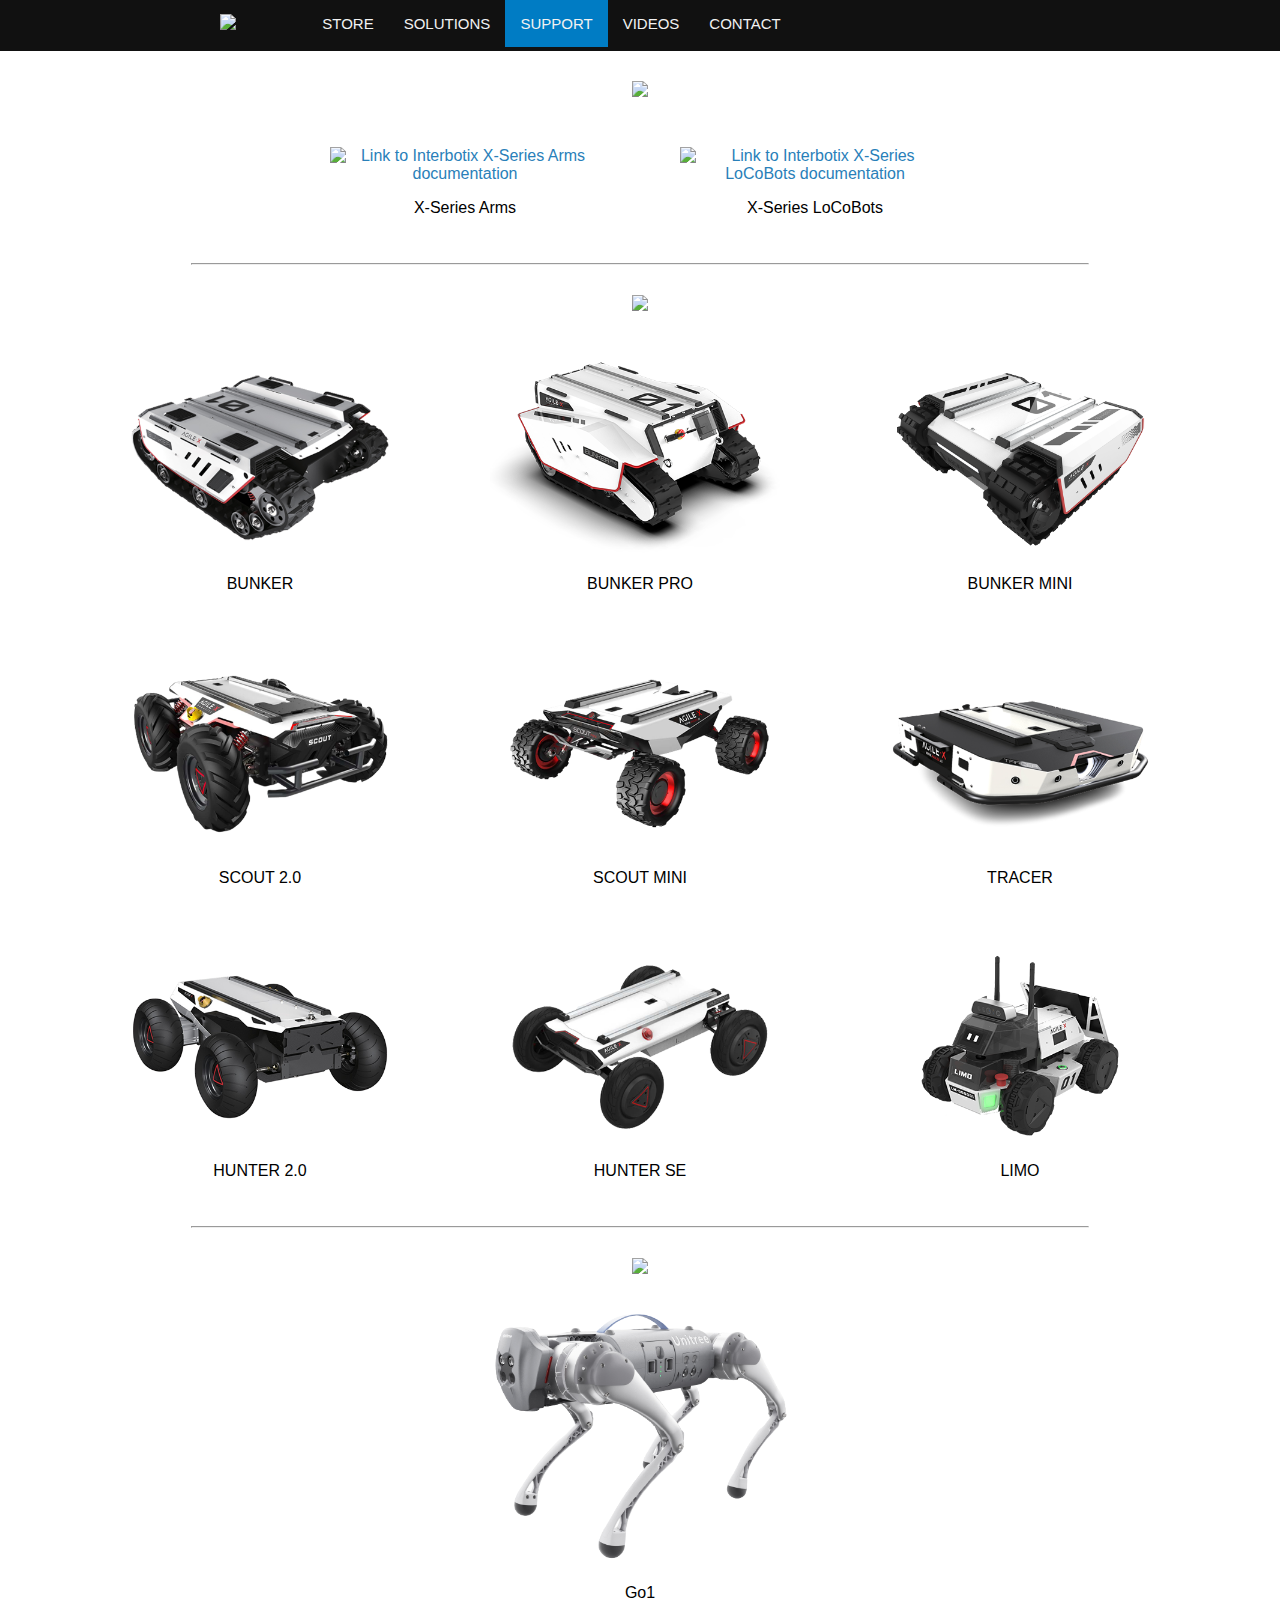
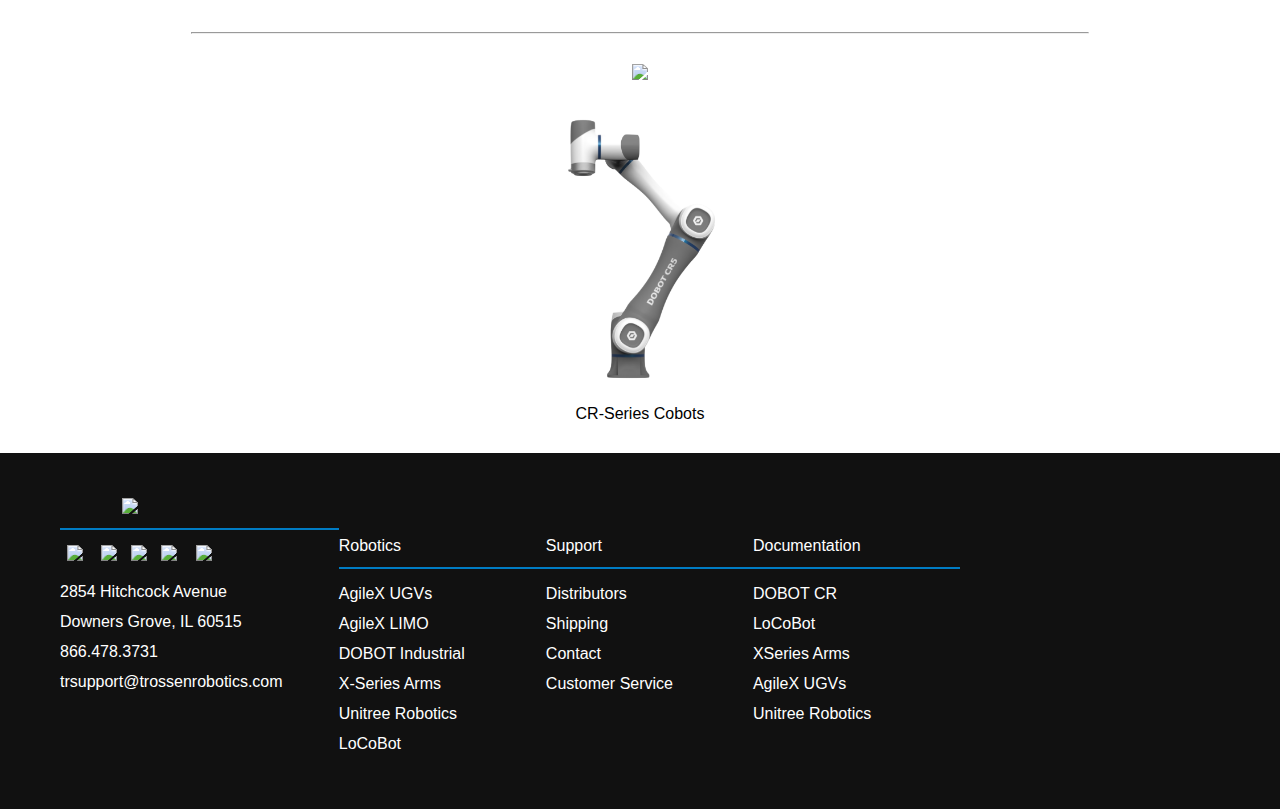
==== index.html @ 280ff00b "deploy: 004dc775e9362a26ac2578a03215fa33549d8e87" ====
<!DOCTYPE html>
<html class="writer-html5" lang="en">

<head>
    <meta charset="utf-8" />
    <meta name="viewport" content="width=device-width, initial-scale=1.0" />
    <title>Trossen Robotics Documentation</title>
    <link rel="stylesheet" href="_static/tr_style.css" type="text/css" />
    <link rel="shortcut icon" href="_static/favicon.ico"/>
</head>

<body>
    <!--SUPPORT PAGE-->
    <div class="container">

        <!--Navigation-->
        <nav id="navbar" data-spy="affix">
            <div class="nav-flex">
                <a href="https://www.trossenrobotics.com" style="background-color: transparent;">
                    <img src="https://www.trossenrobotics.com/Shared/Logo/new_logo-footer-box1.png" id="logo-img-toggle"
                        class="nav-logo-img" data-image="0">
                </a>
                <a class="filler1"></a>
                <a class="filler2"></a>
                <ul id="mynavbar" class="navbar">
                    <a href="https://www.trossenrobotics.com" class="test-hide" style="background-color: transparent;">
                        <img src="https://www.trossenrobotics.com/Shared/Logo/new_logo-footer-box1.png"
                            id="logo-img-toggle" class="nav-logo-img2" data-image="0">
                    </a>

                    <ul class="dropdown">
                        <button onclick="btn_store(); btn_solution_close()" class="dropbtn">
                            <a>STORE</a>
                        </button>
                        <li id="myDropdown-s" class="dropdown-content">
                            <a href="https://www.trossenrobotics.com/robotic-arms/ros-research-arms.aspx">Arms - ROS Research Arms</a>
                            <a href="https://www.trossenrobotics.com/robotic-arms/industrial-cobot.aspx">Arms - Industrial & Cobot Arms</a>
                            <a href="https://www.trossenrobotics.com/robotic-arms/cobot-end-effectors.aspx">Arms - Industrial End-Effectors</a>
                            <a href="https://www.trossenrobotics.com/ros-rovers-turtlebot.aspx">UGVs / Rovers</a>
                            <a href="https://www.trossenrobotics.com/Quadruped-Robot-Hexapod-Robot-Kits.aspx">Quadrupeds</a>
                            <a href="https://www.trossenrobotics.com/c/robot-turrets.aspx">Pan & Tilt</a>
                            <a href="https://www.trossenrobotics.com/robot-servos">Servos</a>
                            <a href="https://www.trossenrobotics.com/robot-parts.aspx">Accessories</a>
                        </li>
                    </ul>

                    <ul class="dropdown">
                        <button onclick="btn_solution(); btn_store_close()" class="dropbtn">
                            <a>SOLUTIONS</a>
                        </button>
                        <li id="myDropdown-s2" class="dropdown-content">
                            <a href="https://www.trossenrobotics.com/xseries-arms-overview">ROS Robot Arms</a>
                            <a href="https://www.trossenrobotics.com/AgileX-Overview">Outdoor UGVs</a>
                            <a href="https://www.trossenrobotics.com/locobot-overview.aspx">ROS Mobile Manipulator / Rover</a>
                            <a href="https://www.trossenrobotics.com/limo-overview.aspx">Indoor Autonomous Driving</a>
                            <a href="https://www.trossenrobotics.com/Dobot-CR-Overview">Industrial Cobot Arms</a>
                            <a href="https://www.trossenrobotics.com/unitree-overview">Quadrupeds</a>
                        </li>
                    </ul>

                    <a href="https://docs.trossenrobotics.com/" class="active">SUPPORT</a>
                    <a href="https://www.trossenrobotics.com/videos-overview.aspx">VIDEOS</a>
                    <a href="https://www.trossenrobotics.com/contact.aspx">CONTACT</a>
                    <a href="javascript:void(0);" class="icon" onclick="collapse(); collapse_store(); collapse_solutions()">&#9776;</a>
                </ul>
                <a class="filler3"></a>
            </div>
        </nav>

        <!--Interbotix-->
        <div class="interbotix">
            <div class="interbotix-box1">
                <figure class="interbotix">
                    <a href="#interbotix-platforms">
                        <img src="_static/_images/interbotix.png" class="interbotix-logo-img" id="interbotix-platforms">
                    </a>
                </figure>
            </div>

            <div class="interbotix-box2">
                <figure>
                    <a href="https://docs.trossenrobotics.com/interbotix_xsarms_docs/" class="docs-link"
                        target="_blank">
                        <img src="_static/_images/interbotix_xsarms.png" class="interbotix-link-img"
                            alt="Link to Interbotix X-Series Arms documentation">
                    </a>

                    <p>X-Series Arms</p>
                </figure>

                <figure>
                    <a href="https://docs.trossenrobotics.com/interbotix_xslocobots_docs" class="docs-link"
                        target="_blank">
                        <img src="_static/_images/interbotix_xslocobots.png" class="interbotix-link-img"
                            alt="Link to Interbotix X-Series LoCoBots documentation">
                    </a>

                    <p>X-Series LoCoBots</p>
                </figure>
            </div>
        </div>

        <hr>

        <!--AgileX-->
        <div class="agilex">
            <div class="agilex-box1">
                <figure class="agilex">
                    <a href="#agilex-platforms">
                        <img src="_static/_images/agilex.png" class="agilex-logo-img" id="agilex-platforms">
                    </a>
                </figure>
            </div>

            <div class="agilex-box2">
                <figure>
                    <a href="https://docs.trossenrobotics.com/agilex_bunker_docs" class="docs-link" target="_blank">
                        <img src="_static/_images/agilex_bunker.png"
                            class="agilex-link-img" alt="Link to AgileX BUNKER documentation">
                    </a>

                    <p>BUNKER</p>
                </figure>

                <figure>
                    <a href="https://docs.trossenrobotics.com/agilex_bunker_pro_docs" class="docs-link" target="_blank">
                        <img src="_static/_images/agilex_bunker_pro.png"
                            class="agilex-link-img" alt="Link to AgileX BUNKER PRO documentation">
                    </a>

                    <p>BUNKER PRO</p>
                </figure>

                <figure>
                    <a href="https://docs.trossenrobotics.com/agilex_bunker_mini_docs" class="docs-link"
                        target="_blank">
                        <img src="_static/_images/agilex_bunker_mini.png"
                            class="agilex-link-img" alt="Link to AgileX BUNKER MINI documentation">
                    </a>

                    <p>BUNKER MINI</p>
                </figure>
            </div>

            <div class="agilex-box3">
                <figure id="tablet-edit3">
                    <a href="https://docs.trossenrobotics.com/agilex_scout_20_docs" class="docs-link" target="_blank">
                        <img src="_static/_images/agilex_scout_20.png"
                            class="agilex-link-img" alt="AgileX SCOUT 2.0">
                    </a>

                    <p>SCOUT 2.0</p>
                </figure>

                <figure>
                    <a href="https://docs.trossenrobotics.com/agilex_scout_mini_docs" class="docs-link" target="_blank">
                        <img src="_static/_images/agilex_scout_mini.png"
                            class="agilex-link-img" alt="Link to AgileX SCOUT MINI documentation">
                    </a>

                    <p>SCOUT MINI</p>
                </figure>

                <figure>
                    <a href="https://docs.trossenrobotics.com/agilex_tracer_docs" class="docs-link" target="_blank">
                        <img src="_static/_images/agilex_tracer.png"
                            class="agilex-link-img" alt="Link to AgileX TRACER documentation">
                    </a>

                    <p>TRACER</p>
                </figure>
            </div>

            <div class="agilex-box4">
                <figure>
                    <a href="https://docs.trossenrobotics.com/agilex_hunter_20_docs" class="docs-link" target="_blank">
                        <img src="_static/_images/agilex_hunter_20.png"
                            class="agilex-link-img" alt="AgileX HUNTER 2.0">
                    </a>

                    <p>HUNTER 2.0</p>
                </figure>

                <figure>
                    <a href="https://docs.trossenrobotics.com/agilex_hunter_se_docs" class="docs-link" target="_blank">
                        <img src="_static/_images/agilex_hunter_se.png"
                            class="agilex-link-img" alt="Link to AgileX HUNTER SE documentation">
                    </a>

                    <p>HUNTER SE</p>
                </figure>

                <figure id="tablet-edits7">
                    <a href="https://docs.trossenrobotics.com/agilex_limo_docs" class="docs-link" target="_blank">
                        <img src="_static/_images/agilex_limo.png"
                            class="agilex-link-img" alt="Link to AgileX LIMO documentation">
                    </a>

                    <p>LIMO</p>
                </figure>
            </div>

            <!--Tablet - Mobile-->
            <div class="tablet-box2">
                <figure>
                    <a href="https://docs.trossenrobotics.com/agilex_bunker_docs" class="docs-link" target="_blank">
                        <img src="_static/_images/agilex_bunker.png"
                            class="agilex-link-img" alt="Link to AgileX BUNKER documentation">
                    </a>

                    <p>BUNKER</p>
                </figure>

                <figure>
                    <a href="https://docs.trossenrobotics.com/agilex_bunker_pro_docs" class="docs-link" target="_blank">
                        <img src="_static/_images/agilex_bunker_pro.png"
                            class="agilex-link-img" alt="Link to AgileX BUNKER PRO documentation">
                    </a>

                    <p>BUNKER PRO</p>
                </figure>
            </div>

            <div class="tablet-box3">
                <figure>
                    <a href="https://docs.trossenrobotics.com/agilex_bunker_mini_docs" class="docs-link"
                        target="_blank">
                        <img src="_static/_images/agilex_bunker_mini.png"
                            class="agilex-link-img" alt="Link to AgileX BUNKER MINI documentation">
                    </a>

                    <p>BUNKER MINI</p>
                </figure>

                <figure id="tablet-edit3">
                    <a href="https://docs.trossenrobotics.com/agilex_scout_20_docs" class="docs-link" target="_blank">
                        <img src="_static/_images/agilex_scout_20.png"
                            class="agilex-link-img" alt="AgileX SCOUT 2.0">
                    </a>

                    <p>SCOUT 2.0</p>
                </figure>
            </div>

            <div class="tablet-box4">
                <figure>
                    <a href="https://docs.trossenrobotics.com/agilex_scout_mini_docs" class="docs-link" target="_blank">
                        <img src="_static/_images/agilex_scout_mini.png"
                            class="agilex-link-img" alt="Link to AgileX SCOUT MINI documentation">
                    </a>

                    <p>SCOUT MINI</p>
                </figure>

                <figure>
                    <a href="https://docs.trossenrobotics.com/agilex_tracer_docs" class="docs-link" target="_blank">
                        <img src="_static/_images/agilex_tracer.png"
                            class="agilex-link-img" alt="Link to AgileX TRACER documentation">
                    </a>

                    <p>TRACER</p>
                </figure>
            </div>

            <div class="tablet-box5">
                <figure>
                    <a href="https://docs.trossenrobotics.com/agilex_hunter_20_docs" class="docs-link" target="_blank">
                        <img src="_static/_images/agilex_hunter_20.png"
                            class="agilex-link-img" alt="AgileX HUNTER 2.0">
                    </a>

                    <p>HUNTER 2.0</p>
                </figure>

                <figure>
                    <a href="https://docs.trossenrobotics.com/agilex_hunter_se_docs" class="docs-link" target="_blank">
                        <img src="_static/_images/agilex_hunter_se.png"
                            class="agilex-link-img" alt="Link to AgileX HUNTER SE documentation">
                    </a>

                    <p>HUNTER SE</p>
                </figure>
            </div>

            <div class="tablet-box6">
                <figure id="tablet-edits7">
                    <a href="https://docs.trossenrobotics.com/agilex_limo_docs" class="docs-link" target="_blank">
                        <img src="_static/_images/agilex_limo.png"
                            class="agilex-link-img" alt="Link to AgileX LIMO documentation">
                    </a>

                    <p>LIMO</p>
                </figure>
            </div>
        </div>

        <hr>

        <!--Unitree Robotics-->
        <div class="unitree">
            <div class="unitree-box1">
                <figure class="unitree">
                    <a href="#unitree-platforms">
                        <img src="_static/_images/unitree.png" class="unitree-logo-img" id="unitree-platforms">
                    </a>
                </figure>
            </div>

            <div class="unitree-box2">
                <figure class="unitree-img">
                    <a href="https://docs.trossenrobotics.com/unitree_go1_docs" class="docs-link" target="_blank">
                        <img src="_static/_images/unitree_go1.png" class="unitree-link-img" alt="Unitree Go1">
                    </a>

                    <p>Go1</p>
                </figure>
            </div>
        </div>

        <hr>

        <!--DOBOT-->
        <div class="dobot">
            <div class="dobot-box1">
                <figure class="dobot">
                    <a href="#dobot-platforms">
                        <img src="_static/_images/dobot.png" class="dobot-logo-img" id="dobot-platforms">
                    </a>
                </figure>
            </div>

            <div class="dobot-box2">
                <figure class="dobot-img">
                    <a href="https://docs.trossenrobotics.com/dobot_cr_cobots_docs" class="docs-link" target="_blank">
                        <img src="_static/_images/dobot_cr_cobots.png" class="dobot-link-img"
                            alt="Link to Dobot CR-Series Cobots documentation">
                    </a>

                    <p>CR-Series Cobots</p>
                </figure>

            </div>
        </div>

    </div>

    <!--Footer-->
    <footer>
        <!--Box1-->
        <div class="footer-flex-container">
            <div class="footer-flex-tablet-container1">
                <div class="footer-box1">
                    <figure class="footer-logo-container">
                        <a href="https://www.trossenrobotics.com">
                            <img src="https://www.trossenrobotics.com/Shared/Logo/new_logo-footer-box1.png"
                                class="footer-logo-img" data-image="0" style="width: 100%">
                        </a>
                    </figure>

                    <div class="footer-section1-line"></div>

                    <div class="footer-social-flex">
                        <div style="display: flex;">
                            <figure class="footer-social-icon1">
                                <a href="https://www.linkedin.com/company/trossen-robotics/" target="_blank"
                                    rel="noopener noreferrer">
                                    <img src="https://www.trossenrobotics.com/Shared/Social%20Media%20Icons/linkedin-white.png"
                                        class="footer-social-img1" data-image="0">
                                </a>
                            </figure>

                            <figure class="footer-social2-icon1">
                                <img src="https://www.trossenrobotics.com/Shared/Social%20Media%20Icons/linkedin-blue.png"
                                    class="footer-social-img1-2" data-image="0">
                            </figure>
                        </div>

                        <div style="display: flex;">
                            <figure class="footer-social-icon2">
                                <a href="https://instagram.com/trossenrobotics?utm_medium=copy_link" target="_blank"
                                    rel="noopener noreferrer">
                                    <img src="https://www.trossenrobotics.com/Shared/Social%20Media%20Icons/instagram-white.png"
                                        class="footer-social-img2" data-image="0">
                                </a>
                            </figure>

                            <figure class="footer-social2-icon2">
                                <img src="https://www.trossenrobotics.com/Shared/Social%20Media%20Icons/instagram-blue.png"
                                    class="footer-social-img2-2" data-image="0">
                            </figure>
                        </div>

                        <div style="display: flex;">
                            <figure class="footer-social-icon3">
                                <a href="https://www.facebook.com/Trossen-Robotics-100167362497523/" target="_blank"
                                    rel="noopener noreferrer">
                                    <img src="https://www.trossenrobotics.com/Shared/Social%20Media%20Icons/facebook-white.png"
                                        class="footer-social-img3" data-image="0">
                                </a>
                            </figure>

                            <figure class="footer-social2-icon3">
                                <img src="https://www.trossenrobotics.com/Shared/Social%20Media%20Icons/facebook-blue.png"
                                    class="footer-social-img3-2" data-image="0">
                            </figure>
                        </div>

                        <div style="display: flex;">
                            <figure class="footer-social-icon4">
                                <a href="https://www.youtube.com/c/InterbotixTrossenRobotics" target="_blank"
                                    rel="noopener noreferrer">
                                    <img src="https://www.trossenrobotics.com/Shared/Social%20Media%20Icons/youtube-white.png"
                                        class="footer-social-img4" data-image="0">
                                </a>
                            </figure>

                            <figure class="footer-social2-icon4">
                                <img src="https://www.trossenrobotics.com/Shared/Social%20Media%20Icons/youtube-blue.png"
                                    class="footer-social-img4-2" data-image="0">
                            </figure>
                        </div>

                        <div style="display: flex;">
                            <figure class="footer-social-icon5">
                                <a href="https://github.com/interbotix" target="_blank" rel="noopener noreferrer">
                                    <img src="https://www.trossenrobotics.com/Shared/Social%20Media%20Icons/github-white.png"
                                        class="footer-social-img5" data-image="0">
                                </a>
                            </figure>

                            <figure class="footer-social2-icon5">
                                <img src="https://www.trossenrobotics.com/Shared/Social%20Media%20Icons/github-blue.png"
                                    class="footer-social-img5-2" data-image="0">
                            </figure>
                        </div>
                    </div>

                    <ul id="footer-menu1">
                        <li>
                            <p>2854 Hitchcock Avenue</p>
                        </li>

                        <li>
                            <p>Downers Grove, IL 60515</p>
                        </li>

                        <li style="margin-top: 2px; margin-bottom: 12px;"><a href="tel:866-478-3731"
                                class="footer-tablet-link">866.478.3731</a></li>

                        <li style="margin-bottom: 5px;"><a href="mailto:trsupport@trossenrobotics.com"
                                class="footer-tablet-link">trsupport@trossenrobotics.com</a></li>
                    </ul>
                </div>

                <!--Box2-->
                <div class="footer-box2">
                    <p class="footer-box2-title">Robotics</p>

                    <div class="footer-section2-line"></div>

                    <ul id="footer-menu2">
                        <li><a href="https://www.trossenrobotics.com/AgileX-Overview" class="footer-tablet-link"
                                target="_blank" rel="noopener noreferrer">AgileX UGVs</a></li>

                        <li><a href="https://www.trossenrobotics.com/limo-overview.aspx" class="footer-tablet-link"
                                target="_blank" rel="noopener noreferrer">AgileX LIMO</a></li>

                        <li><a href="https://www.trossenrobotics.com/Dobot-Overview" class="footer-tablet-link"
                                target="_blank" rel="noopener noreferrer">DOBOT Industrial</a></li>

                        <li><a href="https://www.trossenrobotics.com/xseries-arms-overview" class="footer-tablet-link"
                                target="_blank" rel="noopener noreferrer">X-Series Arms</a></li>

                        <li><a href="https://www.trossenrobotics.com/unitree-overview" class="footer-tablet-link"
                                target="_blank" rel="noopener noreferrer">Unitree Robotics</a></li>

                        <li><a href="https://www.trossenrobotics.com/locobot-overview.aspx" class="footer-tablet-link"
                                target="_blank" rel="noopener noreferrer">LoCoBot</a></li>
                    </ul>
                </div>
            </div>

            <!--Box3-->
            <div class="footer-flex-tablet-container2">
                <div class="footer-box3">
                    <p class="footer-box3-title">Support</p>

                    <div class="footer-section3-line"></div>

                    <ul id="footer-menu3">
                        <li><a href="https://www.trossenrobotics.com/interbotix-distributors" class="footer-tablet-link"
                                target="_blank" rel="noopener noreferrer">Distributors</a></li>

                        <li><a href="https://www.trossenrobotics.com/shipping" class="footer-tablet-link"
                                target="_blank" rel="noopener noreferrer">Shipping</a></li>

                        <li><a href="https://www.trossenrobotics.com/contact.aspx" class="footer-tablet-link"
                                target="_blank" rel="noopener noreferrer">Contact</a></li>

                        <li><a href="https://www.trossenrobotics.com/customerservice" class="footer-tablet-link"
                                target="_blank" rel="noopener noreferrer">Customer Service</a></li>
                    </ul>
                </div>

                <!--Box4-->
                <div class="footer-box4">
                    <p class="footer-box4-title">Documentation</p>

                    <div class="footer-section4-line"></div>

                    <ul id="footer-menu4">
                        <li><a href="https://docs.trossenrobotics.com/dobot_cr_cobots_docs/" class="footer-tablet-link"
                                target="_blank" rel="noopener noreferrer">DOBOT CR</a></li>

                        <li><a href="https://docs.trossenrobotics.com/interbotix_xslocobots_docs/"
                                class="footer-tablet-link" target="_blank" rel="noopener noreferrer">LoCoBot</a></li>

                        <li><a href="https://docs.trossenrobotics.com/interbotix_xsarms_docs/"
                                class="footer-tablet-link" target="_blank" rel="noopener noreferrer">XSeries Arms</a>
                        </li>

                        <!--<li><a href="https://www.trossenrobotics.com/customerservice" class="footer-tablet-link" target="_blank" rel="noopener noreferrer">Customer Service</a></li>-->

                        <li><a href="https://docs.trossenrobotics.com/#agilex-platforms" class="footer-tablet-link" target="_blank" rel="noopener noreferrer">AgileX UGVs</a>
                        </li>

                        <!--<li><a href="https://learn.trossenrobotics.com/" class="footer-tablet-link" target="_blank" rel="noopener noreferrer">Legacy Kits</a></li>-->

                        <li><a href="https://docs.trossenrobotics.com/unitree_go1_docs/" class="footer-tablet-link"
                                target="_blank" rel="noopener noreferrer">Unitree Robotics</a>
                        </li>
                    </ul>
                </div>
            </div>
        </div>
    </footer>
</body>

</html>


<!--Navigation Mobile-->
<script>
    // Gives "navbar" the new class of "responsive"
    function collapse() {
        var x = document.getElementById("mynavbar");
        if (x.className === "navbar") {
            x.className += " responsive";
        } else {
            x.className = "navbar";
        }
    }

        // Gives "dropdown-content.show" the new class of "none"
        function collapse_store() {
        var x = document.getElementById("myDropdown-s");
        if (x.className === "dropdown-content.show") {
            x.className += " none";
        } else {
            x.className = "dropdown-content";
        }
    }

        // Gives "dropdown-content.show" the new class of "none"
        function collapse_solutions() {
        var x = document.getElementById("myDropdown-s2");
        if (x.className === "dropdown-content.show") {
            x.className += " none";
        } else {
            x.className = "dropdown-content";
        }
    }

    //Highlight active page
    $(function(){
        $('a').each(function(){
            if ($(this).prop('href') == window.location.href) {
                $(this).addClass('active'); $(this).parents('li').addClass('active');
            }
        });
    });

    // On button click, toggle between hiding and showing the dropdown content
    function btn_store() {
      document.getElementById("myDropdown-s").classList.toggle("show");
    }

    // Gives "myDropdown" the new class of "show"
    function btn_store() {
      var x = document.getElementById("myDropdown-s");
      if (x.className === "dropdown-content") {
        x.className += " show";
      } else {
        x.className = "dropdown-content";
      }
      //Prevents reload on button click
      event.preventDefault();
    }

    // Gives "dropdown-content.show" (already an active class) the new class of "cancel" for solutions
    function btn_solution_close() {
        var x = document.getElementById("myDropdown-s2");
        if (x.className === "dropdown-content.show") {
            x.className += " cancel";
        } else {
            x.className = "dropdown-content";
        }
        //Prevents reload on button click
        event.preventDefault();
    }

    // Close the dropdown menu if the user clicks outside of it
    window.onclick = function(event) {
      if (!event.target.matches('.dropbtn')) {
        var dropdowns = document.getElementsByClassName("dropdown-content");
        var i;
        for (i = 0; i < dropdowns.length; i++) {
          var openDropdown = dropdowns[i];
          if (openDropdown.classList.contains('show')) {
            openDropdown.classList.remove('show');
          }
        }
      }
    }

    // On button click, toggle between hiding and showing the dropdown content
        function btn_solution() {
      document.getElementById("myDropdown-s2").classList.toggle("show");
    }

    // Gives "myDropdown" the new class of "show"
    function btn_solution() {
      var x = document.getElementById("myDropdown-s2");
      if (x.className === "dropdown-content") {
        x.className += " show";
      } else {
        x.className = "dropdown-content";
      }
      //Prevents reload on button click
      event.preventDefault();
    }

    // Gives "dropdown-content.show" (already an active class) the new class of "cancel" for store
    function btn_store_close() {
          var x = document.getElementById("myDropdown-s");
          if (x.className === "dropdown-content.show") {
            x.className += " cancel";
          } else {
            x.className = "dropdown-content";
          }
          //Prevents reload on button click
          event.preventDefault();
        }

    // Close the dropdown menu if the user clicks outside of it
    window.onclick = function(event) {
      if (!event.target.matches('.dropbtn')) {
        var dropdowns = document.getElementsByClassName("dropdown-content");
        var i;
        for (i = 0; i < dropdowns.length; i++) {
          var openDropdown = dropdowns[i];
          if (openDropdown.classList.contains('show')) {
            openDropdown.classList.remove('show');
          }
        }
      }
    }
</script>
---- _static/tr_style.css ----
body {
  margin: 0px;
}

a:visited {
  text-decoration: none;
  color: #2980b9;
}

a {
  text-decoration: none;
  color: #2980b9;
}

/* Gilmer-Regular */
@font-face {
  font-family: 'Gilmer-Regular';
  src: url('gilmer-regular.eot');
  src: url('gilmer-regular.eot?#iefix') format('embedded-opentype'), url('gilmer-regular.woff2') format('woff2'), url('gilmer-regular.woff') format('woff'), url('gilmer-regular.ttf') format('truetype'), url('gilmer-regular.svg#youworkforthem') format('svg');
  font-weight: normal;
  font-style: normal;
}

body,
h1,
h2,
h3,
h4,
h5,
h6,
p,
legend {
  /* font-family: "Gilmer-Regular" !important; */
  font-family: "Helvetica Neue", Helvetica, Arial, sans-serif;
}

/* Secondary Dropdown Menu */
dl, dd {
  margin-top: 0;
  margin-bottom: 0;
  background: #333;
}

dd {
  display: none;
}

/* When I hover on dl, the dd will display */
dl:hover dd {
  display: block;
}

/* Docs table */
div.docs-table {
  text-align: center;
}

div.docs-table table {
  text-align: center;
  width: 100%;
  margin-bottom: 30px;
}

div.docs-table th,
div.docs-table tr {
  padding: 15px;
}

div.docs-table img {
  height: 200px;
  width: auto;
}

div.docs-table p {
  font-weight: 700;
}

div.docs-table img.docs-table-header-img {
  height: 100px;
  width: auto;
  margin-left: auto;
  margin-right: auto;
  margin-bottom: 15px;
}

hr {
  max-width: 70%;
}

/* SUPPORT PAGE */
/* Navigation Menu */
/* Styles Nav */
nav {
  background: #111;
}

/* Sticky Nav */
nav#navbar {
  position: sticky;
  width: 100%;
  top: 0;
}

div.nav-flex {
  display: flex;
  justify-content: center;
}

.navbar a.test-hide {
  display: none;
}

img.nav-logo-img {
  max-width: 138px;
  padding: 14px 16px 13px 16px;
  margin: 0px auto 0px 0px;
}

img.nav-logo-img2 {
  display: none;
  max-width: 138px;
  margin: 0px auto 0px 0px;
}

/* Hides Bullets */
.navbar {
  list-style-type: none;
  padding-left: 0px;
  overflow: hidden;
  margin: 0px;
}

/* Styles Individual "a" Link Within Menu */
/* ISSUE HERE */
.navbar a {
  float: left;
  display: block;
  color: #f2f2f2;
  text-align: center;
  padding: 15px 15px;
  text-decoration: none;
  font-size: 15px;
}

ul#mynavbar {
  margin-top: auto;
  margin-bottom: auto;
}

/* Hides Hamburger Menu */
.navbar .icon {
  display: none;
}

.dropdown {
  float: left;
  overflow: hidden;
  padding-left: 0px;
}

.dropbtn {
  cursor: pointer;
}

/* Button Edits */
.dropdown .dropbtn {
  font-size: 17px;
  border: none;
  outline: none;
  color: white;
  padding: 0px;
  background-color: inherit;
  font-family: inherit;
  margin: 0;
  width: 100%;
}

/* Hides drop down content */
.dropdown-content {
  display: none;
  position: absolute;
  background-color: #f9f9f9;
  min-width: 160px;
  box-shadow: 0px 8px 16px 0px rgba(0, 0, 0, 0.2);
  padding-left: 0px;
  z-index: 1;
}

/* Dropdown with cancel class */
/* This class will activate on button click if current class is applied */
.dropdown-content.cancel {
  display: none;
}

/* Hides menu
.dropdown-content.none {
  display: none;
} */

/* Styles drop down content */
.dropdown-content a {
  float: none;
  background-color: #333;
  padding: 12px 16px;
  text-decoration: none;
  display: block;
  text-align: left;
}

/* Added Hover eff */
.navbar a:hover,
.dropdown:hover .dropbtn {
  color: white;
  background-color: #007cc4;
  transition: all .5s ease-in-out;
}

.dropdown-content a:hover {
  color: white;
  background-color: #007cc4;
}

.active {
  color: white;
  background-color: #007cc4;
}

/*
.sticky {
  position: sticky;
  top: 0;
  width: 100%;
}

.sticky + main {
  padding-top: 60px;
} */

a.filler1 {
  width: 85px;
}

a.filler2 {
  width: 90px;
}

a.filler3 {
  width: 330px;
}

@media screen and (max-width: 1500px) {
  .navbar a {
    font-size: 15px;
  }
}

@media (max-width: 1484px) {
  a.filler1 {
    width: 55px;
  }

  a.filler2 {
    display: none;
  }

  a.filler3 {
    width: 280px;
  }
}

@media screen and (max-width: 1172px) {
  a.filler3 {
    width: 230px;
  }
}

@media screen and (min-width: 981px) {
/* Displays Menu When Hover On ul */
.dropdown:hover .dropdown-content {
  display: block;
}
}

/* Hide menu when it reaches this size */
@media screen and (max-width: 981px) {
  ul#mynavbar {
    width: 100%;
  }

  div.nav-flex {
    display: block;
  }

  .navbar a:not(:first-child),
  .dropdown .dropbtn {
    display: none;
  }

  /* Icon */
  .navbar a.icon {
    font-size: 40px;
    float: right;
    display: block;
    width: 45px;
    height: 45px;
    padding: 0px 8px 10px 8px;
    margin: 14px 15px;
  }

  /* Effects When icon is active */
  .navbar.responsive {
    position: relative;
  }

  .navbar.responsive .icon {
    position: absolute;
    right: 0;
    top: 0;
  }

  .navbar.responsive a {
    float: none;
    display: block;
    text-align: left;
  }

  .navbar.responsive a.icon {
    text-align: center;
  }

  .navbar.responsive .dropdown {
    float: none;
  }

  .dropdown-content.show {
    display: block
  }

  .navbar.responsive .dropdown-content {
    position: relative;
  }

  .navbar.responsive .dropdown .dropbtn {
    display: block;
    width: 100%;
    text-align: left;
  }

  .navbar a.test-hide {
    display: block;
  }

  img.nav-logo-img {
    display: none;
  }

  img.nav-logo-img2 {
    display: block;
  }
}

/* Interbotix */
figure.interbotix {
  margin: 30px;
}

figure {
  text-align: center;
}

img.interbotix-logo-img {
  width: 100%;
  max-width: 565px;
}

div.interbotix-box2 {
  display: flex;
  justify-content: center;
  margin-bottom: 14px;
}

img.interbotix-link-img {
  width: 100%;
  max-width: 270px;
}

/* TABLET */
@media only screen and (max-width: 981px) {
figure {
    margin-left: 30px;
    margin-right: 30px;
  }
}

/* MOBILE  */
@media only screen and (max-width: 500px) {
  img.interbotix-logo-img {
    max-width: 370px;
  }
  }

/* AgileX */
figure.agilex {
  margin: 30px;
}

img.agilex-logo-img {
  width: 100%;
  max-width: 445px;
}

div.agilex-box2 {
  display: flex;
  justify-content: center;
  margin-bottom: 14px;
}

div.agilex-box3 {
  display: flex;
  justify-content: center;
  margin-bottom: 14px;
}

div.agilex-box4 {
  display: flex;
  justify-content: center;
  margin-bottom: 14px;
}

img.agilex-link-img {
  width: 100%;
  max-width: 300px;
}

div.tablet-box2,
div.tablet-box3,
div.tablet-box4,
div.tablet-box5,
div.tablet-box6 {
  display: none;
}

/* TABLET */
@media only screen and (max-width: 981px) {
  div.agilex-box2,
  div.agilex-box3,
  div.agilex-box4 {
    display: none;
  }

  div.tablet-box6 {
    margin-bottom: 14px;
  }

  div.tablet-box2,
  div.tablet-box3,
  div.tablet-box4,
  div.tablet-box5,
  div.tablet-box6 {
    display: flex;
    justify-content: center;
  }
}

/* MOBILE */
@media only screen and (max-width: 500px) {
  figure#tablet-edits7 {
    max-width: 240px;
  }

  img.agilex-logo-img {
    max-width: 340px;
  }
}

/* Unitree Robotics */
figure.unitree {
  margin: 30px;
}

img.unitree-logo-img {
  width: 100%;
  max-width: 565px;
}

div.unitree-box2 {
  margin-bottom: 30px;
}

img.unitree-link-img {
  width: 100%;
  max-width: 300px;
}

/* TABLET */
@media only screen and (max-width: 981px) {
  figure.unitree-img {
    margin: auto;
  }
}

/* MOBILE */
@media only screen and (max-width: 500px) {
  figure.unitree-img {
    max-width: 225px;
  }

  img.unitree-logo-img {
    max-width: 380px;
  }
}

/* DOBOT */
figure.dobot {
  margin: 30px;
}

img.dobot-logo-img {
  width: 100%;
  max-width: 375px;
}

div.dobot-box2 {
  margin-bottom: 30px;
}

img.dobot-link-img {
  width: 100%;
  max-width: 270px;
}

/* TABLET */
@media only screen and (max-width: 981px) {
  figure.dobot-img {
    margin: auto;
  }
}

/* MOBILE */
@media only screen and (max-width: 500px) {
  figure.dobot-img {
    max-width: 230px;
  }

  img.dobot-logo-img {
    max-width: 340px;
  }
}

/* FOOTER */
/* Box1 */
div.footer-flex-container {
  display: flex;
  justify-content: center;
  background: #111;
  padding: 40px 320px 40px 60px;
}

div.footer-box1 {
  width: 350px;
}

img.footer-logo-img {
  max-width: 140px;
  margin: 0px auto 0px 0px;
}

figure.footer-logo-container {
  max-width: 140px;
  margin: 5px auto 0px 0px;
}

div.footer-section1-line {
  height: 2px;
  background: #007cc4;
  margin: 10px 0px 15px 0px;
}

div.footer-social-flex {
  display: flex;
}

figure.footer-social-icon1 {
  width: 30px;
  height: 30px;
  margin: 0px 4px 0px 0px;
  z-index: 2;
}

figure.footer-social-icon1:hover {
  cursor: pointer;
  opacity: 0%;
}

figure.footer-social2-icon1 {
  width: 30px;
  margin: 0px 4px 0px 0px;
  position: absolute;
  z-index: 1;
}

img.footer-social-img1 {
  width: 30px;
}

img.footer-social-img1-2 {
  width: 30px;
}

figure.footer-social-icon2 {
  width: 30px;
  height: 30px;
  margin: 0px 0px 0px 0px;
  z-index: 2;
}

figure.footer-social-icon2:hover {
  cursor: pointer;
  opacity: 0%;
}

figure.footer-social2-icon2 {
  width: 30px;
  margin: 0px 4px 0px 0px;
  position: absolute;
  z-index: 1;
}

img.footer-social-img2 {
  width: 30px;
}

img.footer-social-img2-2 {
  width: 30px;
}

figure.footer-social-icon3 {
  width: 30px;
  height: 30px;
  margin: 0px 0px 0px 0px;
  z-index: 2;
}

figure.footer-social-icon3:hover {
  cursor: pointer;
  opacity: 0%;
}

figure.footer-social2-icon3 {
  width: 30px;
  margin: 0px 4px 0px 0px;
  position: absolute;
  z-index: 1;
}

img.footer-social-img3 {
  width: 30px;
}

img.footer-social-img3-2 {
  width: 30px;
}

figure.footer-social-icon4 {
  width: 30px;
  height: 30px;
  margin: 0px 5px 0px 0px;
  z-index: 2;
}

figure.footer-social-icon4:hover {
  cursor: pointer;
  opacity: 0%;
}

figure.footer-social2-icon4 {
  width: 30px;
  margin: 0px 4px 0px 0px;
  position: absolute;
  z-index: 1;
}

img.footer-social-img4 {
  width: 30px;
}

img.footer-social-img4-2 {
  width: 30px;
}

figure.footer-social-icon5 {
  width: 30px;
  height: 30px;
  margin: 0px 4px 0px 0px;
  z-index: 2;
}

figure.footer-social-icon5:hover {
  cursor: pointer;
  opacity: 0%;
}

figure.footer-social2-icon5 {
  width: 30px;
  margin: 0px 4px 0px 0px;
  position: absolute;
  z-index: 1;
}

figure.footer-social2-icon5:hover {
  display: block;
}

img.footer-social-img5 {
  width: 30px;
}

img.footer-social-img5-2 {
  width: 30px;
}

ul#footer-menu1 {
  margin: 8px 0px 8px 0px;
  padding: 0px;
}

ul#footer-menu1 li {
  list-style: none;
  margin-bottom: 12px;
}

ul#footer-menu1 li p {
  color: white;
  margin-top: 0px;
  margin-bottom: 0px;
}

ul#footer-menu1 li a {
  color: white;
}

ul#footer-menu1 li a:hover {
  color: #007cc4;
}

/* Box2 */
div.footer-box2 {
  width: 260px;
}

p.footer-box2-title {
  color: white;
  margin: 44.5px 0px 12px 0px;
}

div.footer-section2-line {
  height: 2px;
  background: #007cc4;
  margin: 5px 0px 15px 0px;
}

ul#footer-menu2 {
  padding-left: 0px;
}

ul#footer-menu2 li {
  list-style: none;
  margin-bottom: 12px;
}

ul#footer-menu2 li a {
  color: white;
}

ul#footer-menu2 li a:hover {
  color: #007cc4;
}

/* Box3 */
div.footer-box3 {
  width: 260px;
}

p.footer-box3-title {
  color: white;
  margin: 44.5px 0px 12px 0px;
}

div.footer-section3-line {
  height: 2px;
  background: #007cc4;
  margin: 5px 0px 15px 0px;
}

ul#footer-menu3 {
  padding-left: 0px;
}

ul#footer-menu3 li {
  list-style: none;
  margin-bottom: 12px;
}

ul#footer-menu3 li a {
  color: white;
}

ul#footer-menu3 li a:hover {
  color: #007cc4;
}

/* Box4 */
div.footer-box4 {
  width: 260px;
}

p.footer-box4-title {
  color: white;
  margin: 44.5px 0px 12px 0px;
}

div.footer-section4-line {
  height: 2px;
  background: #007cc4;
  margin: 5px 0px 15px 0px;
}

ul#footer-menu4 {
  padding-left: 0px;
}

ul#footer-menu4 li {
  list-style: none;
  margin-bottom: 12px;
}

ul#footer-menu4 li a {
  color: white;
}

ul#footer-menu4 li a:hover {
  color: #007cc4;
}

div.footer-flex-tablet-container1 {
  display: contents;
}

div.footer-flex-tablet-container2 {
  display: contents;
}

ul li a.footer-tablet-link {
  padding-left: 0px;
}

input#footer-submit-button-input.formEmailButton.btn.btn-default {
  background: #007cc4;
  color: #ffffff;
  border: #007cc4;
}

input#footer-submit-button-input.formEmailButton.btn.btn-default:hover {
  background: #ffffff;
  color: #007cc4;
  border: #ffffff;
}

/* TEMPLATE ISSUE FIX */
.newsletter-form {
  display: flex;
  align-items: stretch;
  justify-content: center;
  padding: 0 0px;
}

.newsletter-input {
  width: 370px;
  margin-right: 0px;
}

.newsletter-input input {
  width: 100%;
  font-size: 14px;
  padding: 11px 10px;
  border-radius: 3px;
  color: #999;
}

.newsletter-button input {
  width: 100%;
  height: 100%;
  border-radius: 0;
  background: var(--color-bright) !important;
  font-size: 14px;
  text-transform: uppercase;
  text-align: center;
  color: #fff;
  transition: all .5s ease-in-out;
}

.LayoutBottom input[type="text"],
.LayoutBottom input[type="password"],
.LayoutBottom input[type="email"],
.LayoutBottom select,
.LayoutBottom textarea {
  background: white;
  border: none;
  box-shadow: none;
  color: #999;
}

/* TABLET */
@media only screen and (max-width: 981px) {
  div.footer-flex-container {
    display: block;
    padding: 40px 0px;
  }

  div.footer-flex-tablet-container1 {
    display: flex;
    justify-content: space-around;
  }

  div.footer-flex-tablet-container2 {
    display: flex;
    justify-content: space-around;
  }

  div.footer-box1 {
    width: 300px;
  }

  div.footer-box2 {
    width: 300px;
  }

  div.footer-box3 {
    width: 300px;
  }

  div.footer-box4 {
    width: 300px;
  }

  div.footer-box5 {
    width: 300px;
  }

  ul li a.footer-tablet-link {
    padding-left: 0px;
  }
}

/* MOBILE */
@media only screen and (max-width: 736px) {
  div.footer-flex-container {
    display: block;
    padding: 40px 30px 40px 30px;
  }

  div.footer-flex-tablet-container1 {
    display: block;
  }

  div.footer-flex-tablet-container2 {
    display: block;
  }
}

/* MOBILE TEMPLATE ISSUE FIX */
@media only screen and (max-width: 768px) {
  ul#footer-menu1 {
    text-align: left;
  }

  p.footer-box2-title {
    text-align: left;
  }

  ul#footer-menu2 {
    text-align: left;
  }

  p.footer-box3-title {
    text-align: left;
  }

  ul#footer-menu3 {
    text-align: left;
  }

  p.footer-box4-title {
    text-align: left;
  }

  ul#footer-menu4 {
    text-align: left;
  }

  p.footer-box5-title {
    text-align: left;
  }
}
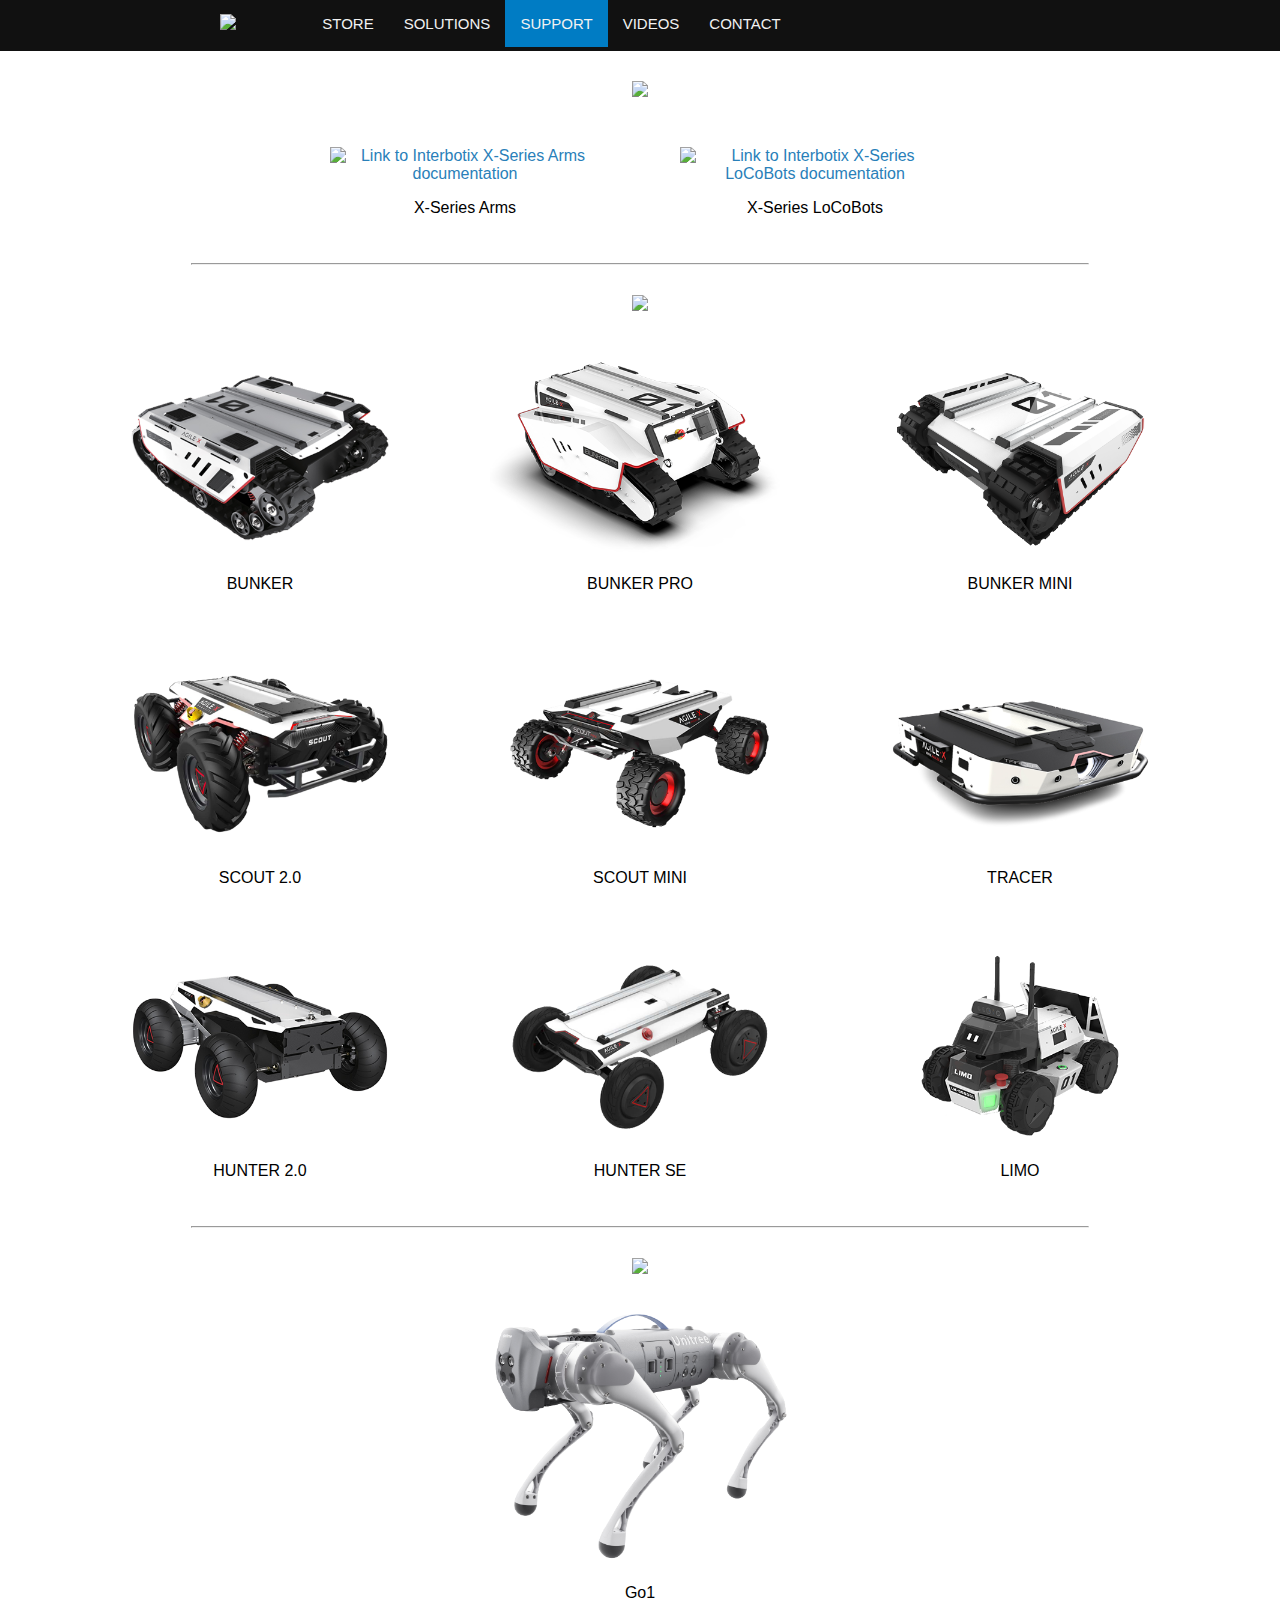
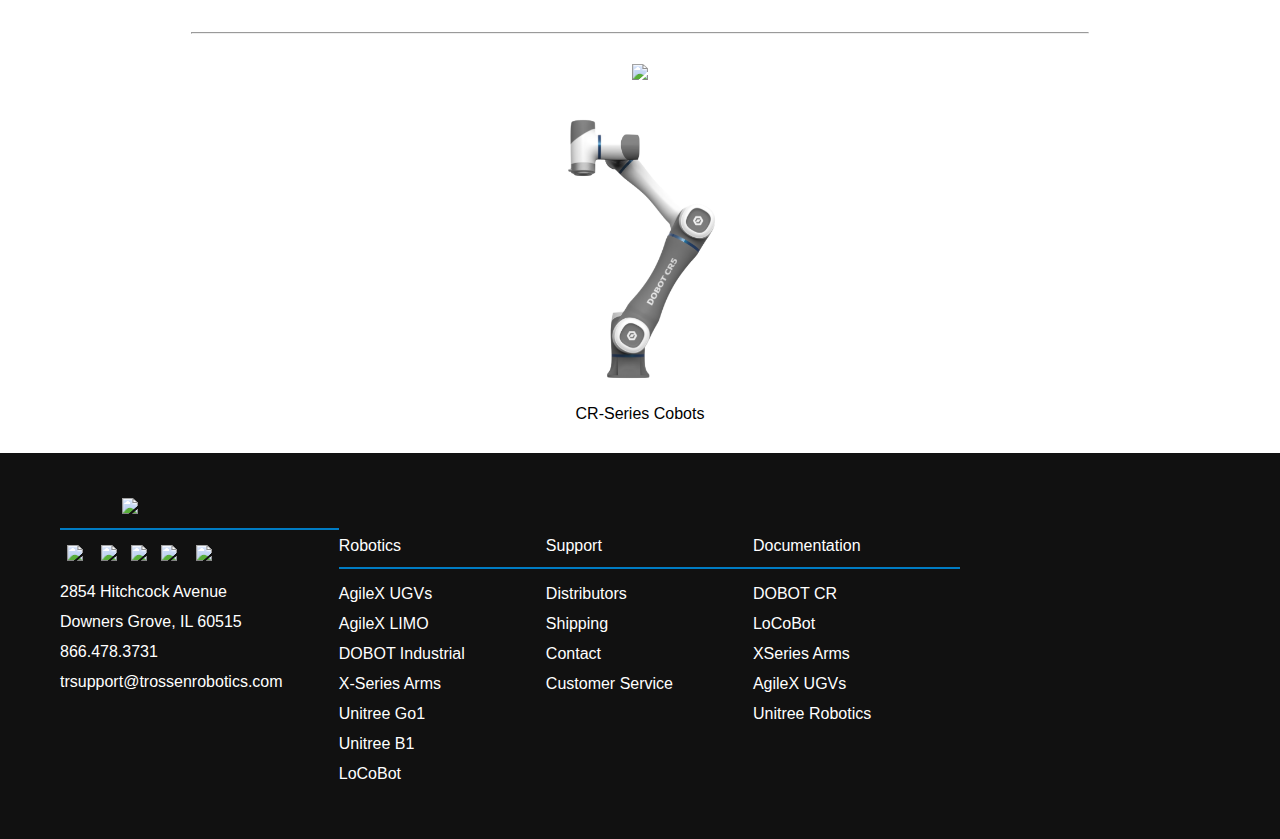
==== commit 95bf1ab7: "deploy: a55e1bbbd7777cf35e135e8d69ad69435b091621" ====
--- a/index.html
+++ b/index.html
@@ -54,7 +54,8 @@
                             <a href="https://www.trossenrobotics.com/locobot-overview.aspx">ROS Mobile Manipulator / Rover</a>
                             <a href="https://www.trossenrobotics.com/limo-overview.aspx">Indoor Autonomous Driving</a>
                             <a href="https://www.trossenrobotics.com/Dobot-CR-Overview">Industrial Cobot Arms</a>
-                            <a href="https://www.trossenrobotics.com/unitree-overview">Quadrupeds</a>
+                            <a href="https://www.trossenrobotics.com/unitree-overview">Research Quadruped</a>
+                            <a href="https://www.trossenrobotics.com/b1-overview.aspx">Industrial Quadruped</a>
                         </li>
                     </ul>
 
@@ -471,8 +472,13 @@
                         <li><a href="https://www.trossenrobotics.com/xseries-arms-overview" class="footer-tablet-link"
                                 target="_blank" rel="noopener noreferrer">X-Series Arms</a></li>
 
+
                         <li><a href="https://www.trossenrobotics.com/unitree-overview" class="footer-tablet-link"
-                                target="_blank" rel="noopener noreferrer">Unitree Robotics</a></li>
+                                target="_blank" rel="noopener noreferrer">Unitree Go1</a></li>
+
+                        <li><a href="https://www.trossenrobotics.com/b1-overview.aspx" class="footer-tablet-link"
+                                target="_blank" rel="noopener noreferrer">Unitree B1</a></li>
+
 
                         <li><a href="https://www.trossenrobotics.com/locobot-overview.aspx" class="footer-tablet-link"
                                 target="_blank" rel="noopener noreferrer">LoCoBot</a></li>
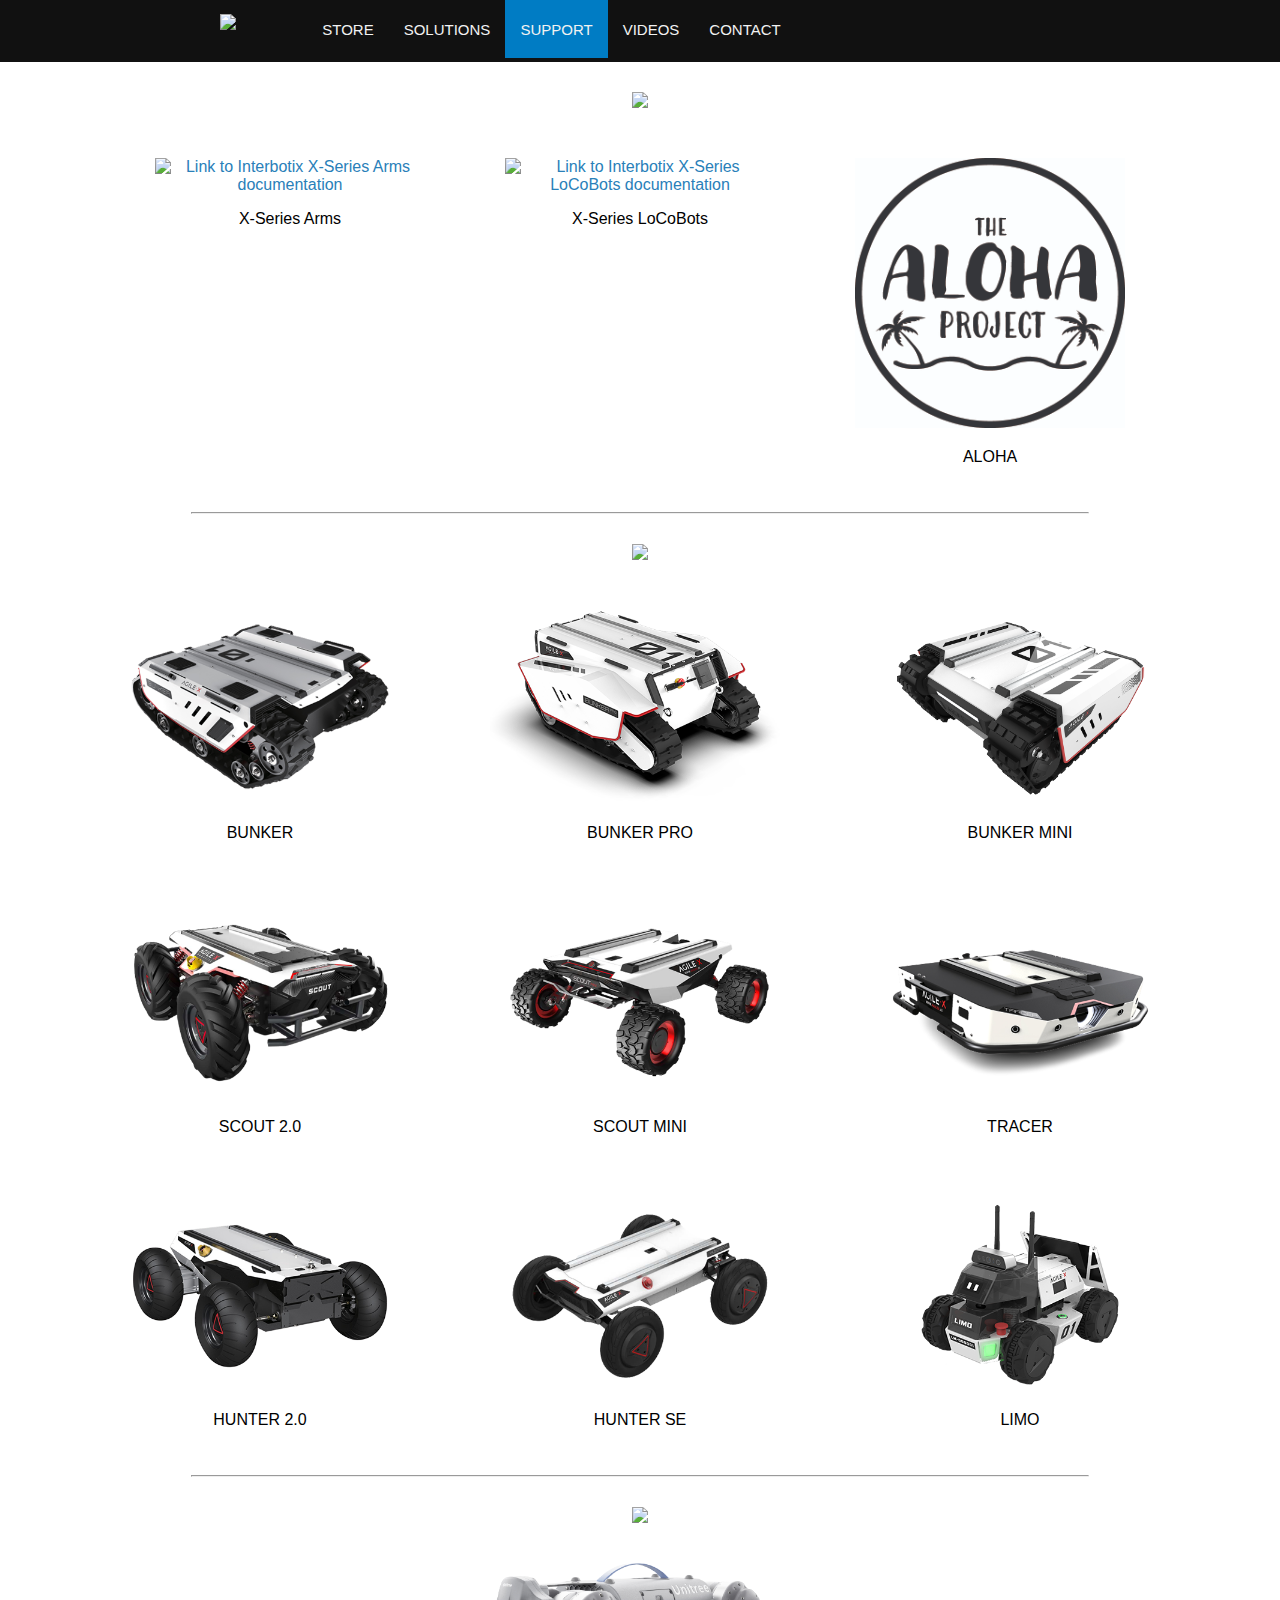
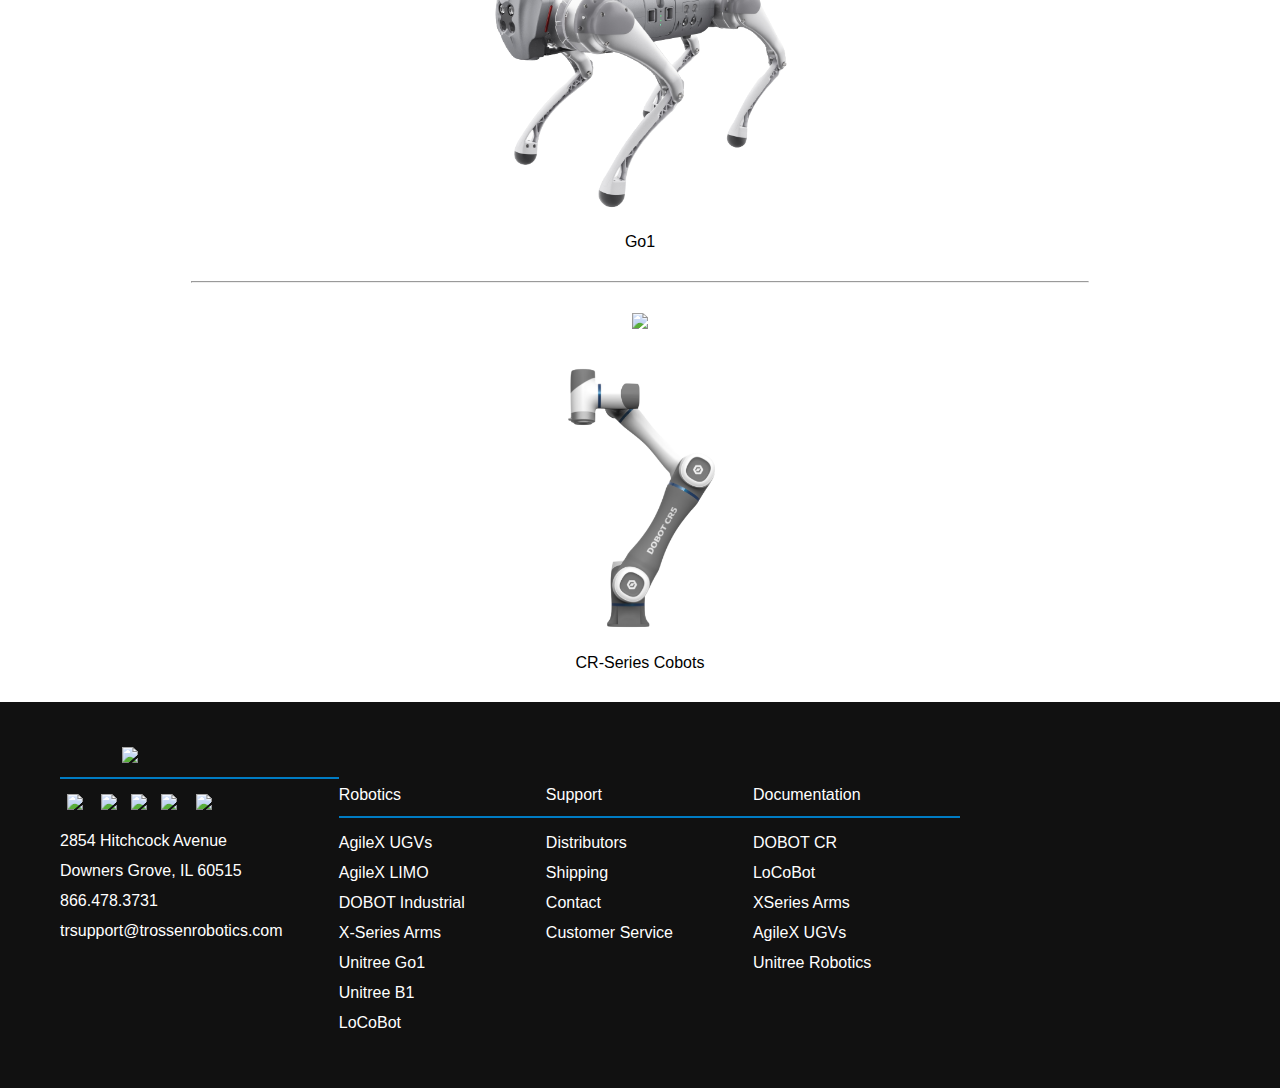
==== commit d34bdcde: "deploy: f49ed8e8eef5a90920f4009267c1af44f7ad91a3" ====
--- a/index.html
+++ b/index.html
@@ -98,6 +98,16 @@
 
                     <p>X-Series LoCoBots</p>
                 </figure>
+
+                <figure>
+                    <a href="https://docs.trossenrobotics.com/aloha_docs" class="docs-link"
+                        target="_blank">
+                        <img src="_static/_images/interbotix_aloha.jpg" class="interbotix-link-img"
+                            alt="Link to Interbotix ALOHA documentation">
+                    </a>
+
+                    <p>ALOHA</p>
+                </figure>
             </div>
         </div>
 
--- a/_static/tr_style.css
+++ b/_static/tr_style.css
@@ -137,7 +137,7 @@
   display: block;
   color: #f2f2f2;
   text-align: center;
-  padding: 15px 15px;
+  padding: 20.5px 15px;
   text-decoration: none;
   font-size: 15px;
 }
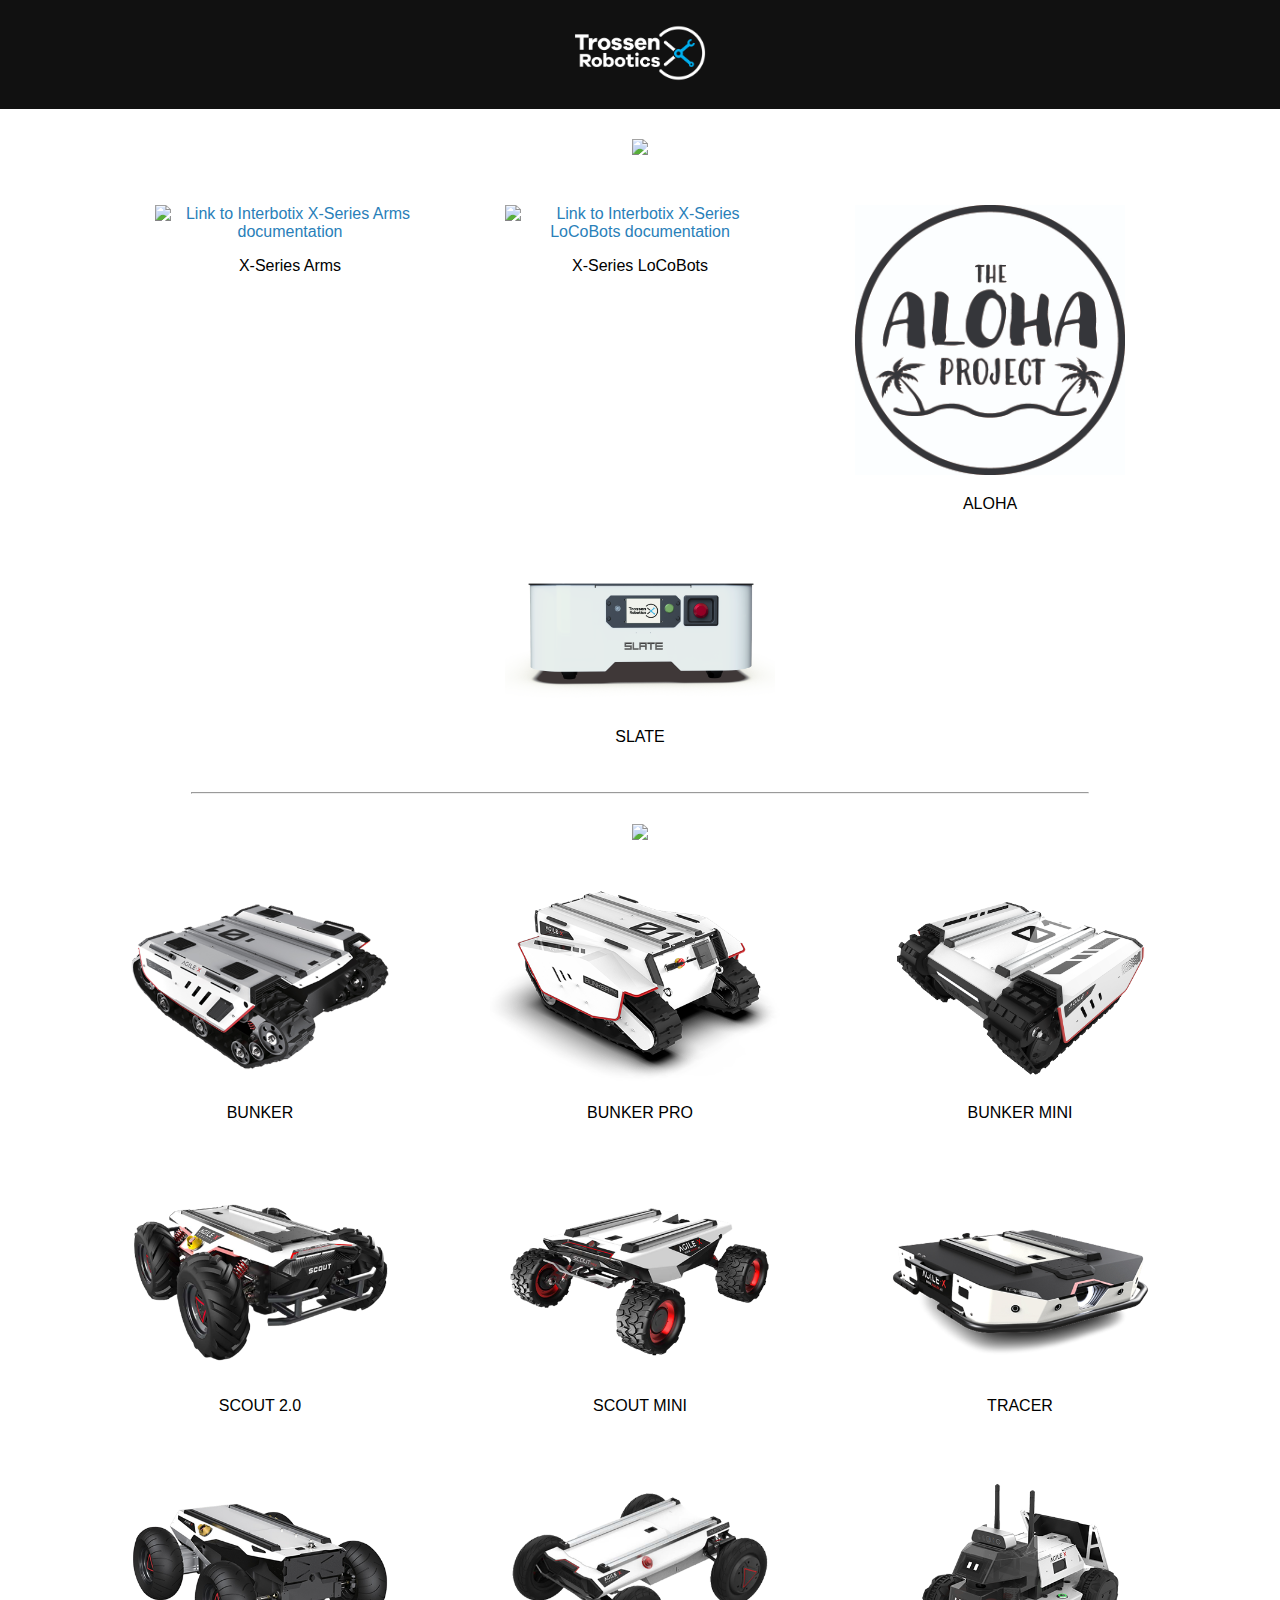
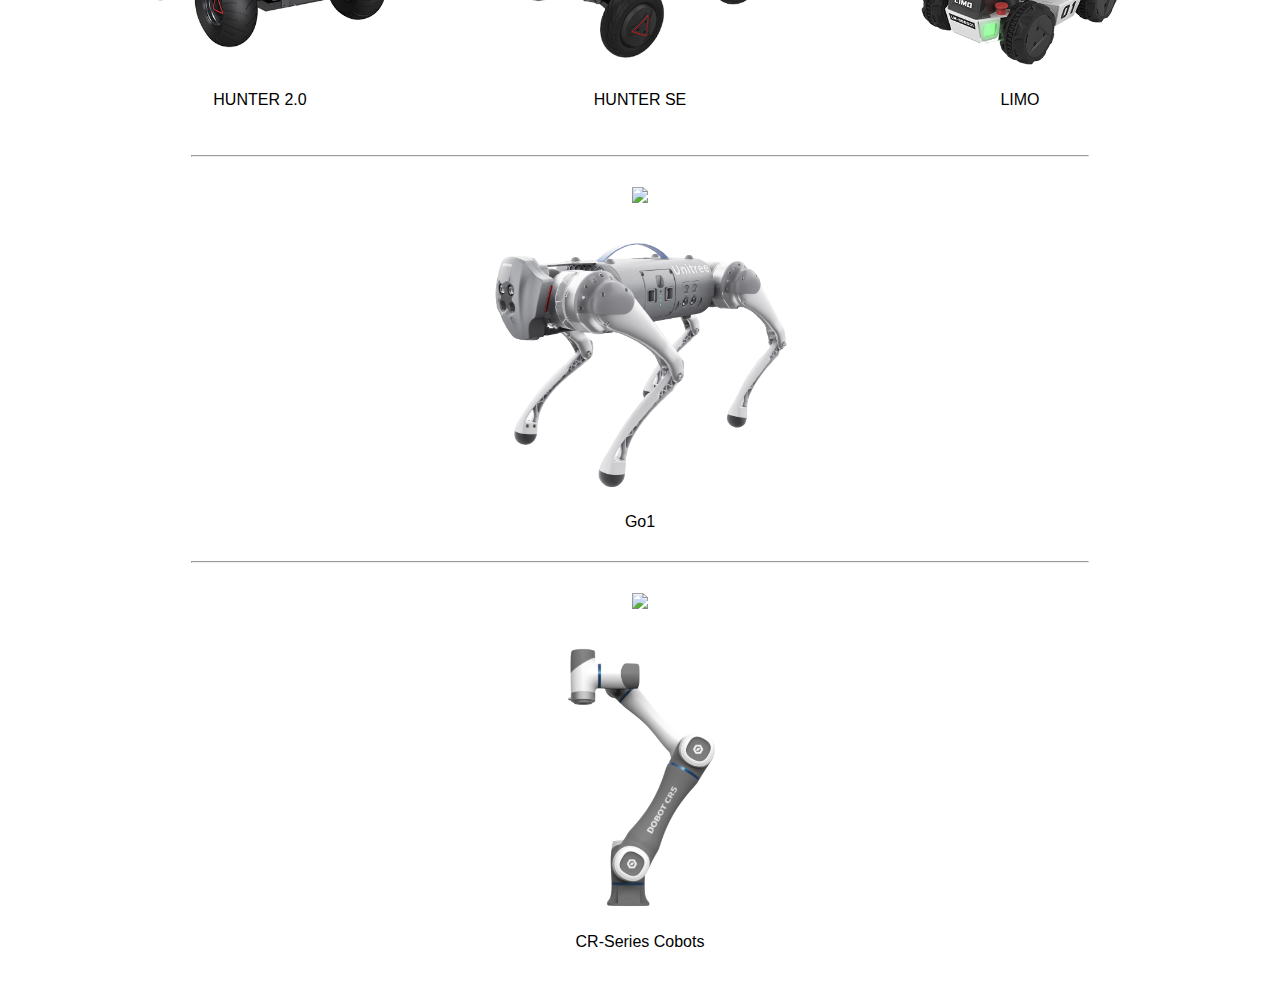
==== commit d38a2188: "deploy: 7515f98d0b514d40c206cea021b521370ed4f070" ====
--- a/index.html
+++ b/index.html
@@ -17,54 +17,9 @@
         <nav id="navbar" data-spy="affix">
             <div class="nav-flex">
                 <a href="https://www.trossenrobotics.com" style="background-color: transparent;">
-                    <img src="https://www.trossenrobotics.com/Shared/Logo/new_logo-footer-box1.png" id="logo-img-toggle"
+                    <img src="_static/_images/trossenrobotics.png" id="logo-img-toggle"
                         class="nav-logo-img" data-image="0">
                 </a>
-                <a class="filler1"></a>
-                <a class="filler2"></a>
-                <ul id="mynavbar" class="navbar">
-                    <a href="https://www.trossenrobotics.com" class="test-hide" style="background-color: transparent;">
-                        <img src="https://www.trossenrobotics.com/Shared/Logo/new_logo-footer-box1.png"
-                            id="logo-img-toggle" class="nav-logo-img2" data-image="0">
-                    </a>
-
-                    <ul class="dropdown">
-                        <button onclick="btn_store(); btn_solution_close()" class="dropbtn">
-                            <a>STORE</a>
-                        </button>
-                        <li id="myDropdown-s" class="dropdown-content">
-                            <a href="https://www.trossenrobotics.com/robotic-arms/ros-research-arms.aspx">Arms - ROS Research Arms</a>
-                            <a href="https://www.trossenrobotics.com/robotic-arms/industrial-cobot.aspx">Arms - Industrial & Cobot Arms</a>
-                            <a href="https://www.trossenrobotics.com/robotic-arms/cobot-end-effectors.aspx">Arms - Industrial End-Effectors</a>
-                            <a href="https://www.trossenrobotics.com/ros-rovers-turtlebot.aspx">UGVs / Rovers</a>
-                            <a href="https://www.trossenrobotics.com/Quadruped-Robot-Hexapod-Robot-Kits.aspx">Quadrupeds</a>
-                            <a href="https://www.trossenrobotics.com/c/robot-turrets.aspx">Pan & Tilt</a>
-                            <a href="https://www.trossenrobotics.com/robot-servos">Servos</a>
-                            <a href="https://www.trossenrobotics.com/robot-parts.aspx">Accessories</a>
-                        </li>
-                    </ul>
-
-                    <ul class="dropdown">
-                        <button onclick="btn_solution(); btn_store_close()" class="dropbtn">
-                            <a>SOLUTIONS</a>
-                        </button>
-                        <li id="myDropdown-s2" class="dropdown-content">
-                            <a href="https://www.trossenrobotics.com/xseries-arms-overview">ROS Robot Arms</a>
-                            <a href="https://www.trossenrobotics.com/AgileX-Overview">Outdoor UGVs</a>
-                            <a href="https://www.trossenrobotics.com/locobot-overview.aspx">ROS Mobile Manipulator / Rover</a>
-                            <a href="https://www.trossenrobotics.com/limo-overview.aspx">Indoor Autonomous Driving</a>
-                            <a href="https://www.trossenrobotics.com/Dobot-CR-Overview">Industrial Cobot Arms</a>
-                            <a href="https://www.trossenrobotics.com/unitree-overview">Research Quadruped</a>
-                            <a href="https://www.trossenrobotics.com/b1-overview.aspx">Industrial Quadruped</a>
-                        </li>
-                    </ul>
-
-                    <a href="https://docs.trossenrobotics.com/" class="active">SUPPORT</a>
-                    <a href="https://www.trossenrobotics.com/videos-overview.aspx">VIDEOS</a>
-                    <a href="https://www.trossenrobotics.com/contact.aspx">CONTACT</a>
-                    <a href="javascript:void(0);" class="icon" onclick="collapse(); collapse_store(); collapse_solutions()">&#9776;</a>
-                </ul>
-                <a class="filler3"></a>
             </div>
         </nav>
 
@@ -109,6 +64,18 @@
                     <p>ALOHA</p>
                 </figure>
             </div>
+
+            <div class="interbotix-box2">
+                <figure>
+                    <a href="https://docs.trossenrobotics.com/slate_docs/" class="docs-link"
+                        target="_blank">
+                        <img src="_static/_images/tr_slate.png" class="interbotix-link-img"
+                            alt="Link to Trossen Robotics SLATE documentation">
+                    </a>
+
+                    <p>SLATE</p>
+                </figure>
+            </div>
         </div>
 
         <hr>
@@ -355,201 +322,6 @@
 
     </div>
 
-    <!--Footer-->
-    <footer>
-        <!--Box1-->
-        <div class="footer-flex-container">
-            <div class="footer-flex-tablet-container1">
-                <div class="footer-box1">
-                    <figure class="footer-logo-container">
-                        <a href="https://www.trossenrobotics.com">
-                            <img src="https://www.trossenrobotics.com/Shared/Logo/new_logo-footer-box1.png"
-                                class="footer-logo-img" data-image="0" style="width: 100%">
-                        </a>
-                    </figure>
-
-                    <div class="footer-section1-line"></div>
-
-                    <div class="footer-social-flex">
-                        <div style="display: flex;">
-                            <figure class="footer-social-icon1">
-                                <a href="https://www.linkedin.com/company/trossen-robotics/" target="_blank"
-                                    rel="noopener noreferrer">
-                                    <img src="https://www.trossenrobotics.com/Shared/Social%20Media%20Icons/linkedin-white.png"
-                                        class="footer-social-img1" data-image="0">
-                                </a>
-                            </figure>
-
-                            <figure class="footer-social2-icon1">
-                                <img src="https://www.trossenrobotics.com/Shared/Social%20Media%20Icons/linkedin-blue.png"
-                                    class="footer-social-img1-2" data-image="0">
-                            </figure>
-                        </div>
-
-                        <div style="display: flex;">
-                            <figure class="footer-social-icon2">
-                                <a href="https://instagram.com/trossenrobotics?utm_medium=copy_link" target="_blank"
-                                    rel="noopener noreferrer">
-                                    <img src="https://www.trossenrobotics.com/Shared/Social%20Media%20Icons/instagram-white.png"
-                                        class="footer-social-img2" data-image="0">
-                                </a>
-                            </figure>
-
-                            <figure class="footer-social2-icon2">
-                                <img src="https://www.trossenrobotics.com/Shared/Social%20Media%20Icons/instagram-blue.png"
-                                    class="footer-social-img2-2" data-image="0">
-                            </figure>
-                        </div>
-
-                        <div style="display: flex;">
-                            <figure class="footer-social-icon3">
-                                <a href="https://www.facebook.com/Trossen-Robotics-100167362497523/" target="_blank"
-                                    rel="noopener noreferrer">
-                                    <img src="https://www.trossenrobotics.com/Shared/Social%20Media%20Icons/facebook-white.png"
-                                        class="footer-social-img3" data-image="0">
-                                </a>
-                            </figure>
-
-                            <figure class="footer-social2-icon3">
-                                <img src="https://www.trossenrobotics.com/Shared/Social%20Media%20Icons/facebook-blue.png"
-                                    class="footer-social-img3-2" data-image="0">
-                            </figure>
-                        </div>
-
-                        <div style="display: flex;">
-                            <figure class="footer-social-icon4">
-                                <a href="https://www.youtube.com/c/InterbotixTrossenRobotics" target="_blank"
-                                    rel="noopener noreferrer">
-                                    <img src="https://www.trossenrobotics.com/Shared/Social%20Media%20Icons/youtube-white.png"
-                                        class="footer-social-img4" data-image="0">
-                                </a>
-                            </figure>
-
-                            <figure class="footer-social2-icon4">
-                                <img src="https://www.trossenrobotics.com/Shared/Social%20Media%20Icons/youtube-blue.png"
-                                    class="footer-social-img4-2" data-image="0">
-                            </figure>
-                        </div>
-
-                        <div style="display: flex;">
-                            <figure class="footer-social-icon5">
-                                <a href="https://github.com/interbotix" target="_blank" rel="noopener noreferrer">
-                                    <img src="https://www.trossenrobotics.com/Shared/Social%20Media%20Icons/github-white.png"
-                                        class="footer-social-img5" data-image="0">
-                                </a>
-                            </figure>
-
-                            <figure class="footer-social2-icon5">
-                                <img src="https://www.trossenrobotics.com/Shared/Social%20Media%20Icons/github-blue.png"
-                                    class="footer-social-img5-2" data-image="0">
-                            </figure>
-                        </div>
-                    </div>
-
-                    <ul id="footer-menu1">
-                        <li>
-                            <p>2854 Hitchcock Avenue</p>
-                        </li>
-
-                        <li>
-                            <p>Downers Grove, IL 60515</p>
-                        </li>
-
-                        <li style="margin-top: 2px; margin-bottom: 12px;"><a href="tel:866-478-3731"
-                                class="footer-tablet-link">866.478.3731</a></li>
-
-                        <li style="margin-bottom: 5px;"><a href="mailto:trsupport@trossenrobotics.com"
-                                class="footer-tablet-link">trsupport@trossenrobotics.com</a></li>
-                    </ul>
-                </div>
-
-                <!--Box2-->
-                <div class="footer-box2">
-                    <p class="footer-box2-title">Robotics</p>
-
-                    <div class="footer-section2-line"></div>
-
-                    <ul id="footer-menu2">
-                        <li><a href="https://www.trossenrobotics.com/AgileX-Overview" class="footer-tablet-link"
-                                target="_blank" rel="noopener noreferrer">AgileX UGVs</a></li>
-
-                        <li><a href="https://www.trossenrobotics.com/limo-overview.aspx" class="footer-tablet-link"
-                                target="_blank" rel="noopener noreferrer">AgileX LIMO</a></li>
-
-                        <li><a href="https://www.trossenrobotics.com/Dobot-Overview" class="footer-tablet-link"
-                                target="_blank" rel="noopener noreferrer">DOBOT Industrial</a></li>
-
-                        <li><a href="https://www.trossenrobotics.com/xseries-arms-overview" class="footer-tablet-link"
-                                target="_blank" rel="noopener noreferrer">X-Series Arms</a></li>
-
-
-                        <li><a href="https://www.trossenrobotics.com/unitree-overview" class="footer-tablet-link"
-                                target="_blank" rel="noopener noreferrer">Unitree Go1</a></li>
-
-                        <li><a href="https://www.trossenrobotics.com/b1-overview.aspx" class="footer-tablet-link"
-                                target="_blank" rel="noopener noreferrer">Unitree B1</a></li>
-
-
-                        <li><a href="https://www.trossenrobotics.com/locobot-overview.aspx" class="footer-tablet-link"
-                                target="_blank" rel="noopener noreferrer">LoCoBot</a></li>
-                    </ul>
-                </div>
-            </div>
-
-            <!--Box3-->
-            <div class="footer-flex-tablet-container2">
-                <div class="footer-box3">
-                    <p class="footer-box3-title">Support</p>
-
-                    <div class="footer-section3-line"></div>
-
-                    <ul id="footer-menu3">
-                        <li><a href="https://www.trossenrobotics.com/interbotix-distributors" class="footer-tablet-link"
-                                target="_blank" rel="noopener noreferrer">Distributors</a></li>
-
-                        <li><a href="https://www.trossenrobotics.com/shipping" class="footer-tablet-link"
-                                target="_blank" rel="noopener noreferrer">Shipping</a></li>
-
-                        <li><a href="https://www.trossenrobotics.com/contact.aspx" class="footer-tablet-link"
-                                target="_blank" rel="noopener noreferrer">Contact</a></li>
-
-                        <li><a href="https://www.trossenrobotics.com/customerservice" class="footer-tablet-link"
-                                target="_blank" rel="noopener noreferrer">Customer Service</a></li>
-                    </ul>
-                </div>
-
-                <!--Box4-->
-                <div class="footer-box4">
-                    <p class="footer-box4-title">Documentation</p>
-
-                    <div class="footer-section4-line"></div>
-
-                    <ul id="footer-menu4">
-                        <li><a href="https://docs.trossenrobotics.com/dobot_cr_cobots_docs/" class="footer-tablet-link"
-                                target="_blank" rel="noopener noreferrer">DOBOT CR</a></li>
-
-                        <li><a href="https://docs.trossenrobotics.com/interbotix_xslocobots_docs/"
-                                class="footer-tablet-link" target="_blank" rel="noopener noreferrer">LoCoBot</a></li>
-
-                        <li><a href="https://docs.trossenrobotics.com/interbotix_xsarms_docs/"
-                                class="footer-tablet-link" target="_blank" rel="noopener noreferrer">XSeries Arms</a>
-                        </li>
-
-                        <!--<li><a href="https://www.trossenrobotics.com/customerservice" class="footer-tablet-link" target="_blank" rel="noopener noreferrer">Customer Service</a></li>-->
-
-                        <li><a href="https://docs.trossenrobotics.com/#agilex-platforms" class="footer-tablet-link" target="_blank" rel="noopener noreferrer">AgileX UGVs</a>
-                        </li>
-
-                        <!--<li><a href="https://learn.trossenrobotics.com/" class="footer-tablet-link" target="_blank" rel="noopener noreferrer">Legacy Kits</a></li>-->
-
-                        <li><a href="https://docs.trossenrobotics.com/unitree_go1_docs/" class="footer-tablet-link"
-                                target="_blank" rel="noopener noreferrer">Unitree Robotics</a>
-                        </li>
-                    </ul>
-                </div>
-            </div>
-        </div>
-    </footer>
 </body>
 
 </html>
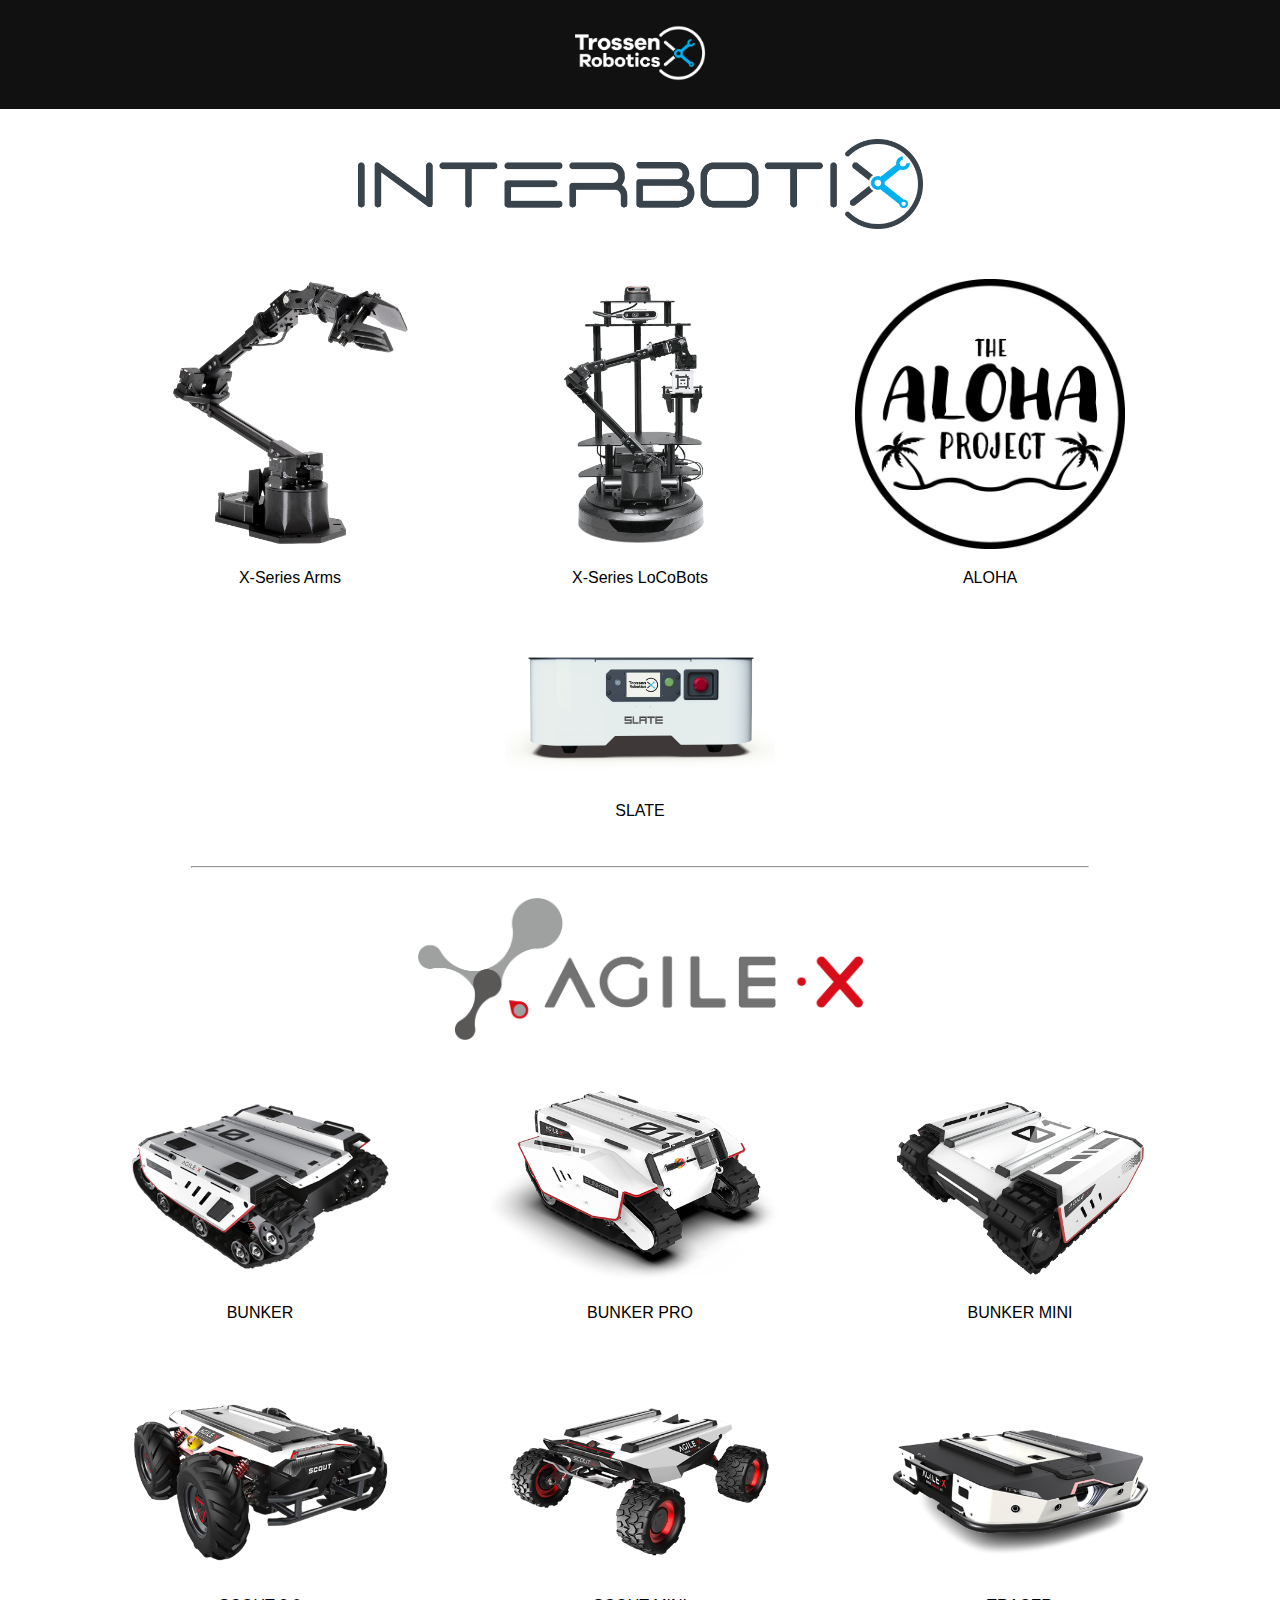
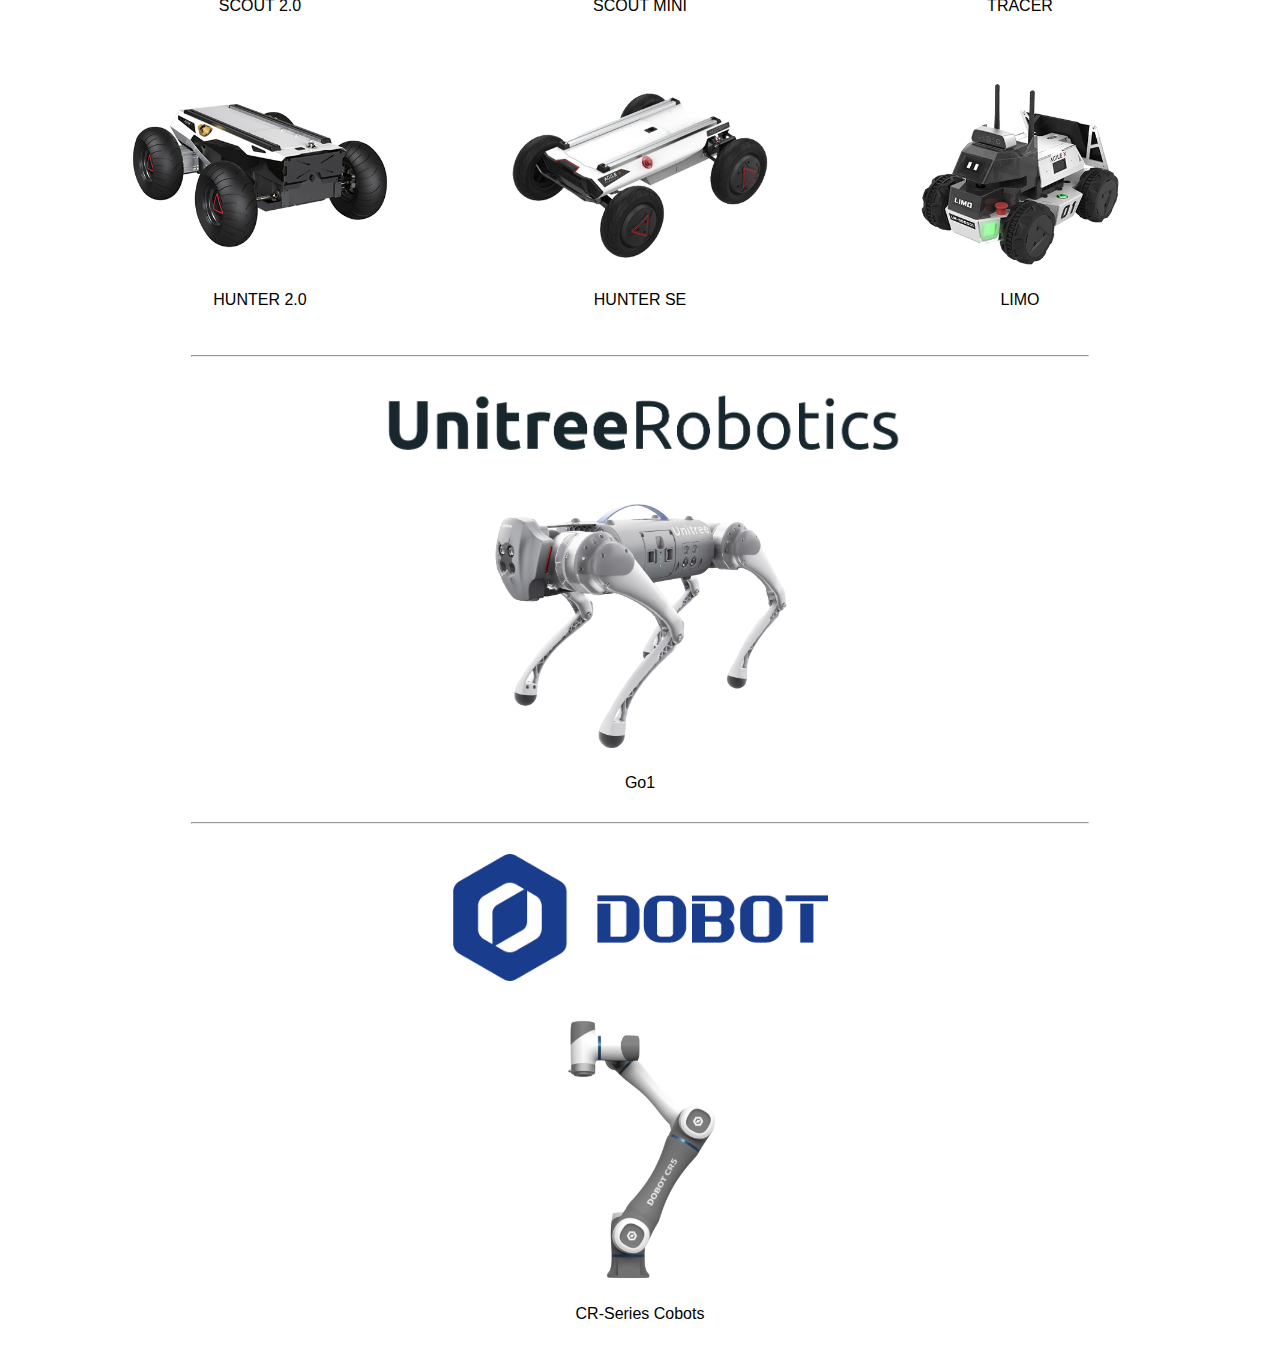
==== commit b53923ee: "deploy: 145a202c5a22ad59e32c99755a6dd80457c94883" ====
--- a/index.html
+++ b/index.html
@@ -7,6 +7,13 @@
     <title>Trossen Robotics Documentation</title>
     <link rel="stylesheet" href="_static/tr_style.css" type="text/css" />
     <link rel="shortcut icon" href="_static/favicon.ico"/>
+    <script type="text/javascript">
+        (function(c,l,a,r,i,t,y){
+            c[a]=c[a]||function(){(c[a].q=c[a].q||[]).push(arguments)};
+            t=l.createElement(r);t.async=1;t.src="https://www.clarity.ms/tag/"+i;
+            y=l.getElementsByTagName(r)[0];y.parentNode.insertBefore(t,y);
+        })(window, document, "clarity", "script", "nglikgkapv");
+    </script>
 </head>
 
 <body>
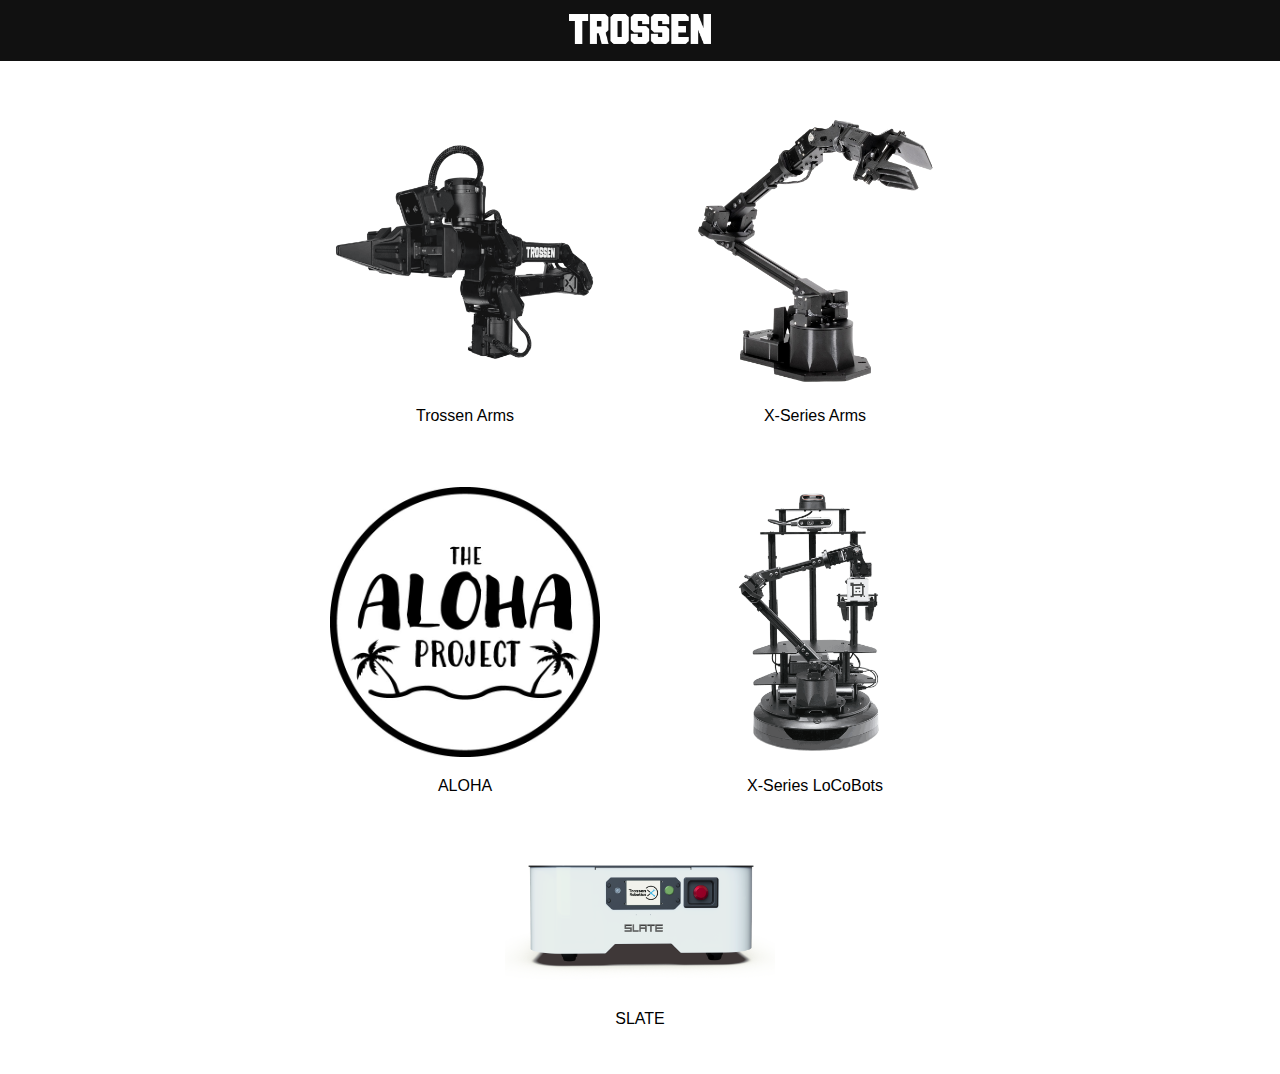
==== commit 68e433a9: "deploy: 23292a8037a7174ac514def690eedfc6803e83bf" ====
--- a/index.html
+++ b/index.html
@@ -32,16 +32,20 @@
 
         <!--Interbotix-->
         <div class="interbotix">
-            <div class="interbotix-box1">
-                <figure class="interbotix">
-                    <a href="#interbotix-platforms">
-                        <img src="_static/_images/interbotix.png" class="interbotix-logo-img" id="interbotix-platforms">
+
+            <div class="interbotix-box">
+
+                <figure id="tr_arms_ai">
+                    <a href="https://docs.trossenrobotics.com/trossen_arm_docs/" class="docs-link"
+                        target="_blank">
+                        <img src="_static/_images/trossen_arm.png" class="interbotix-link-img"
+                            alt="Link to Trossen Arm documentation">
                     </a>
+
+                    <p>Trossen Arms</p>
                 </figure>
-            </div>
 
-            <div class="interbotix-box2">
-                <figure>
+                <figure id="tr_arms_xs">
                     <a href="https://docs.trossenrobotics.com/interbotix_xsarms_docs/" class="docs-link"
                         target="_blank">
                         <img src="_static/_images/interbotix_xsarms.png" class="interbotix-link-img"
@@ -51,7 +55,22 @@
                     <p>X-Series Arms</p>
                 </figure>
 
-                <figure>
+            </div>
+
+            <div class="interbotix-box">
+
+                <figure id="tr_aloha">
+                    <a href="https://docs.trossenrobotics.com/aloha_docs" class="docs-link"
+                        target="_blank">
+                        <img src="_static/_images/interbotix_aloha.jpg" class="interbotix-link-img"
+                            alt="Link to Interbotix ALOHA documentation">
+                    </a>
+
+                    <p>ALOHA</p>
+
+                </figure>
+
+                <figure id="tr_locobot">
                     <a href="https://docs.trossenrobotics.com/interbotix_xslocobots_docs" class="docs-link"
                         target="_blank">
                         <img src="_static/_images/interbotix_xslocobots.png" class="interbotix-link-img"
@@ -61,19 +80,11 @@
                     <p>X-Series LoCoBots</p>
                 </figure>
 
-                <figure>
-                    <a href="https://docs.trossenrobotics.com/aloha_docs" class="docs-link"
-                        target="_blank">
-                        <img src="_static/_images/interbotix_aloha.jpg" class="interbotix-link-img"
-                            alt="Link to Interbotix ALOHA documentation">
-                    </a>
-
-                    <p>ALOHA</p>
-                </figure>
             </div>
 
-            <div class="interbotix-box2">
-                <figure>
+            <div class="interbotix-box">
+
+                <figure id="tr_slate">
                     <a href="https://docs.trossenrobotics.com/slate_docs/" class="docs-link"
                         target="_blank">
                         <img src="_static/_images/tr_slate.png" class="interbotix-link-img"
@@ -82,249 +93,9 @@
 
                     <p>SLATE</p>
                 </figure>
-            </div>
-        </div>
 
-        <hr>
-
-        <!--AgileX-->
-        <div class="agilex">
-            <div class="agilex-box1">
-                <figure class="agilex">
-                    <a href="#agilex-platforms">
-                        <img src="_static/_images/agilex.png" class="agilex-logo-img" id="agilex-platforms">
-                    </a>
-                </figure>
             </div>
 
-            <div class="agilex-box2">
-                <figure>
-                    <a href="https://docs.trossenrobotics.com/agilex_bunker_docs" class="docs-link" target="_blank">
-                        <img src="_static/_images/agilex_bunker.png"
-                            class="agilex-link-img" alt="Link to AgileX BUNKER documentation">
-                    </a>
-
-                    <p>BUNKER</p>
-                </figure>
-
-                <figure>
-                    <a href="https://docs.trossenrobotics.com/agilex_bunker_pro_docs" class="docs-link" target="_blank">
-                        <img src="_static/_images/agilex_bunker_pro.png"
-                            class="agilex-link-img" alt="Link to AgileX BUNKER PRO documentation">
-                    </a>
-
-                    <p>BUNKER PRO</p>
-                </figure>
-
-                <figure>
-                    <a href="https://docs.trossenrobotics.com/agilex_bunker_mini_docs" class="docs-link"
-                        target="_blank">
-                        <img src="_static/_images/agilex_bunker_mini.png"
-                            class="agilex-link-img" alt="Link to AgileX BUNKER MINI documentation">
-                    </a>
-
-                    <p>BUNKER MINI</p>
-                </figure>
-            </div>
-
-            <div class="agilex-box3">
-                <figure id="tablet-edit3">
-                    <a href="https://docs.trossenrobotics.com/agilex_scout_20_docs" class="docs-link" target="_blank">
-                        <img src="_static/_images/agilex_scout_20.png"
-                            class="agilex-link-img" alt="AgileX SCOUT 2.0">
-                    </a>
-
-                    <p>SCOUT 2.0</p>
-                </figure>
-
-                <figure>
-                    <a href="https://docs.trossenrobotics.com/agilex_scout_mini_docs" class="docs-link" target="_blank">
-                        <img src="_static/_images/agilex_scout_mini.png"
-                            class="agilex-link-img" alt="Link to AgileX SCOUT MINI documentation">
-                    </a>
-
-                    <p>SCOUT MINI</p>
-                </figure>
-
-                <figure>
-                    <a href="https://docs.trossenrobotics.com/agilex_tracer_docs" class="docs-link" target="_blank">
-                        <img src="_static/_images/agilex_tracer.png"
-                            class="agilex-link-img" alt="Link to AgileX TRACER documentation">
-                    </a>
-
-                    <p>TRACER</p>
-                </figure>
-            </div>
-
-            <div class="agilex-box4">
-                <figure>
-                    <a href="https://docs.trossenrobotics.com/agilex_hunter_20_docs" class="docs-link" target="_blank">
-                        <img src="_static/_images/agilex_hunter_20.png"
-                            class="agilex-link-img" alt="AgileX HUNTER 2.0">
-                    </a>
-
-                    <p>HUNTER 2.0</p>
-                </figure>
-
-                <figure>
-                    <a href="https://docs.trossenrobotics.com/agilex_hunter_se_docs" class="docs-link" target="_blank">
-                        <img src="_static/_images/agilex_hunter_se.png"
-                            class="agilex-link-img" alt="Link to AgileX HUNTER SE documentation">
-                    </a>
-
-                    <p>HUNTER SE</p>
-                </figure>
-
-                <figure id="tablet-edits7">
-                    <a href="https://docs.trossenrobotics.com/agilex_limo_docs" class="docs-link" target="_blank">
-                        <img src="_static/_images/agilex_limo.png"
-                            class="agilex-link-img" alt="Link to AgileX LIMO documentation">
-                    </a>
-
-                    <p>LIMO</p>
-                </figure>
-            </div>
-
-            <!--Tablet - Mobile-->
-            <div class="tablet-box2">
-                <figure>
-                    <a href="https://docs.trossenrobotics.com/agilex_bunker_docs" class="docs-link" target="_blank">
-                        <img src="_static/_images/agilex_bunker.png"
-                            class="agilex-link-img" alt="Link to AgileX BUNKER documentation">
-                    </a>
-
-                    <p>BUNKER</p>
-                </figure>
-
-                <figure>
-                    <a href="https://docs.trossenrobotics.com/agilex_bunker_pro_docs" class="docs-link" target="_blank">
-                        <img src="_static/_images/agilex_bunker_pro.png"
-                            class="agilex-link-img" alt="Link to AgileX BUNKER PRO documentation">
-                    </a>
-
-                    <p>BUNKER PRO</p>
-                </figure>
-            </div>
-
-            <div class="tablet-box3">
-                <figure>
-                    <a href="https://docs.trossenrobotics.com/agilex_bunker_mini_docs" class="docs-link"
-                        target="_blank">
-                        <img src="_static/_images/agilex_bunker_mini.png"
-                            class="agilex-link-img" alt="Link to AgileX BUNKER MINI documentation">
-                    </a>
-
-                    <p>BUNKER MINI</p>
-                </figure>
-
-                <figure id="tablet-edit3">
-                    <a href="https://docs.trossenrobotics.com/agilex_scout_20_docs" class="docs-link" target="_blank">
-                        <img src="_static/_images/agilex_scout_20.png"
-                            class="agilex-link-img" alt="AgileX SCOUT 2.0">
-                    </a>
-
-                    <p>SCOUT 2.0</p>
-                </figure>
-            </div>
-
-            <div class="tablet-box4">
-                <figure>
-                    <a href="https://docs.trossenrobotics.com/agilex_scout_mini_docs" class="docs-link" target="_blank">
-                        <img src="_static/_images/agilex_scout_mini.png"
-                            class="agilex-link-img" alt="Link to AgileX SCOUT MINI documentation">
-                    </a>
-
-                    <p>SCOUT MINI</p>
-                </figure>
-
-                <figure>
-                    <a href="https://docs.trossenrobotics.com/agilex_tracer_docs" class="docs-link" target="_blank">
-                        <img src="_static/_images/agilex_tracer.png"
-                            class="agilex-link-img" alt="Link to AgileX TRACER documentation">
-                    </a>
-
-                    <p>TRACER</p>
-                </figure>
-            </div>
-
-            <div class="tablet-box5">
-                <figure>
-                    <a href="https://docs.trossenrobotics.com/agilex_hunter_20_docs" class="docs-link" target="_blank">
-                        <img src="_static/_images/agilex_hunter_20.png"
-                            class="agilex-link-img" alt="AgileX HUNTER 2.0">
-                    </a>
-
-                    <p>HUNTER 2.0</p>
-                </figure>
-
-                <figure>
-                    <a href="https://docs.trossenrobotics.com/agilex_hunter_se_docs" class="docs-link" target="_blank">
-                        <img src="_static/_images/agilex_hunter_se.png"
-                            class="agilex-link-img" alt="Link to AgileX HUNTER SE documentation">
-                    </a>
-
-                    <p>HUNTER SE</p>
-                </figure>
-            </div>
-
-            <div class="tablet-box6">
-                <figure id="tablet-edits7">
-                    <a href="https://docs.trossenrobotics.com/agilex_limo_docs" class="docs-link" target="_blank">
-                        <img src="_static/_images/agilex_limo.png"
-                            class="agilex-link-img" alt="Link to AgileX LIMO documentation">
-                    </a>
-
-                    <p>LIMO</p>
-                </figure>
-            </div>
-        </div>
-
-        <hr>
-
-        <!--Unitree Robotics-->
-        <div class="unitree">
-            <div class="unitree-box1">
-                <figure class="unitree">
-                    <a href="#unitree-platforms">
-                        <img src="_static/_images/unitree.png" class="unitree-logo-img" id="unitree-platforms">
-                    </a>
-                </figure>
-            </div>
-
-            <div class="unitree-box2">
-                <figure class="unitree-img">
-                    <a href="https://docs.trossenrobotics.com/unitree_go1_docs" class="docs-link" target="_blank">
-                        <img src="_static/_images/unitree_go1.png" class="unitree-link-img" alt="Unitree Go1">
-                    </a>
-
-                    <p>Go1</p>
-                </figure>
-            </div>
-        </div>
-
-        <hr>
-
-        <!--DOBOT-->
-        <div class="dobot">
-            <div class="dobot-box1">
-                <figure class="dobot">
-                    <a href="#dobot-platforms">
-                        <img src="_static/_images/dobot.png" class="dobot-logo-img" id="dobot-platforms">
-                    </a>
-                </figure>
-            </div>
-
-            <div class="dobot-box2">
-                <figure class="dobot-img">
-                    <a href="https://docs.trossenrobotics.com/dobot_cr_cobots_docs" class="docs-link" target="_blank">
-                        <img src="_static/_images/dobot_cr_cobots.png" class="dobot-link-img"
-                            alt="Link to Dobot CR-Series Cobots documentation">
-                    </a>
-
-                    <p>CR-Series Cobots</p>
-                </figure>
-
-            </div>
         </div>
 
     </div>
@@ -332,132 +103,3 @@
 </body>
 
 </html>
-
-
-<!--Navigation Mobile-->
-<script>
-    // Gives "navbar" the new class of "responsive"
-    function collapse() {
-        var x = document.getElementById("mynavbar");
-        if (x.className === "navbar") {
-            x.className += " responsive";
-        } else {
-            x.className = "navbar";
-        }
-    }
-
-        // Gives "dropdown-content.show" the new class of "none"
-        function collapse_store() {
-        var x = document.getElementById("myDropdown-s");
-        if (x.className === "dropdown-content.show") {
-            x.className += " none";
-        } else {
-            x.className = "dropdown-content";
-        }
-    }
-
-        // Gives "dropdown-content.show" the new class of "none"
-        function collapse_solutions() {
-        var x = document.getElementById("myDropdown-s2");
-        if (x.className === "dropdown-content.show") {
-            x.className += " none";
-        } else {
-            x.className = "dropdown-content";
-        }
-    }
-
-    //Highlight active page
-    $(function(){
-        $('a').each(function(){
-            if ($(this).prop('href') == window.location.href) {
-                $(this).addClass('active'); $(this).parents('li').addClass('active');
-            }
-        });
-    });
-
-    // On button click, toggle between hiding and showing the dropdown content
-    function btn_store() {
-      document.getElementById("myDropdown-s").classList.toggle("show");
-    }
-
-    // Gives "myDropdown" the new class of "show"
-    function btn_store() {
-      var x = document.getElementById("myDropdown-s");
-      if (x.className === "dropdown-content") {
-        x.className += " show";
-      } else {
-        x.className = "dropdown-content";
-      }
-      //Prevents reload on button click
-      event.preventDefault();
-    }
-
-    // Gives "dropdown-content.show" (already an active class) the new class of "cancel" for solutions
-    function btn_solution_close() {
-        var x = document.getElementById("myDropdown-s2");
-        if (x.className === "dropdown-content.show") {
-            x.className += " cancel";
-        } else {
-            x.className = "dropdown-content";
-        }
-        //Prevents reload on button click
-        event.preventDefault();
-    }
-
-    // Close the dropdown menu if the user clicks outside of it
-    window.onclick = function(event) {
-      if (!event.target.matches('.dropbtn')) {
-        var dropdowns = document.getElementsByClassName("dropdown-content");
-        var i;
-        for (i = 0; i < dropdowns.length; i++) {
-          var openDropdown = dropdowns[i];
-          if (openDropdown.classList.contains('show')) {
-            openDropdown.classList.remove('show');
-          }
-        }
-      }
-    }
-
-    // On button click, toggle between hiding and showing the dropdown content
-        function btn_solution() {
-      document.getElementById("myDropdown-s2").classList.toggle("show");
-    }
-
-    // Gives "myDropdown" the new class of "show"
-    function btn_solution() {
-      var x = document.getElementById("myDropdown-s2");
-      if (x.className === "dropdown-content") {
-        x.className += " show";
-      } else {
-        x.className = "dropdown-content";
-      }
-      //Prevents reload on button click
-      event.preventDefault();
-    }
-
-    // Gives "dropdown-content.show" (already an active class) the new class of "cancel" for store
-    function btn_store_close() {
-          var x = document.getElementById("myDropdown-s");
-          if (x.className === "dropdown-content.show") {
-            x.className += " cancel";
-          } else {
-            x.className = "dropdown-content";
-          }
-          //Prevents reload on button click
-          event.preventDefault();
-        }
-
-    // Close the dropdown menu if the user clicks outside of it
-    window.onclick = function(event) {
-      if (!event.target.matches('.dropbtn')) {
-        var dropdowns = document.getElementsByClassName("dropdown-content");
-        var i;
-        for (i = 0; i < dropdowns.length; i++) {
-          var openDropdown = dropdowns[i];
-          if (openDropdown.classList.contains('show')) {
-            openDropdown.classList.remove('show');
-          }
-        }
-      }
-    }
-</script>
--- a/_static/tr_style.css
+++ b/_static/tr_style.css
@@ -34,71 +34,12 @@
   font-family: "Helvetica Neue", Helvetica, Arial, sans-serif;
 }
 
-/* Secondary Dropdown Menu */
-dl, dd {
-  margin-top: 0;
-  margin-bottom: 0;
-  background: #333;
-}
-
-dd {
-  display: none;
-}
-
-/* When I hover on dl, the dd will display */
-dl:hover dd {
-  display: block;
-}
-
-/* Docs table */
-div.docs-table {
-  text-align: center;
-}
-
-div.docs-table table {
-  text-align: center;
-  width: 100%;
-  margin-bottom: 30px;
-}
-
-div.docs-table th,
-div.docs-table tr {
-  padding: 15px;
-}
-
-div.docs-table img {
-  height: 200px;
-  width: auto;
-}
-
-div.docs-table p {
-  font-weight: 700;
-}
-
-div.docs-table img.docs-table-header-img {
-  height: 100px;
-  width: auto;
-  margin-left: auto;
-  margin-right: auto;
-  margin-bottom: 15px;
-}
-
-hr {
-  max-width: 70%;
-}
-
-/* SUPPORT PAGE */
-/* Navigation Menu */
-/* Styles Nav */
 nav {
   background: #111;
-}
-
-/* Sticky Nav */
-nav#navbar {
   position: sticky;
   width: 100%;
   top: 0;
+  margin-bottom: 40px;
 }
 
 div.nav-flex {
@@ -111,252 +52,9 @@
 }
 
 img.nav-logo-img {
-  max-width: 138px;
+  max-width: 143px;
   padding: 14px 16px 13px 16px;
   margin: 0px auto 0px 0px;
-}
-
-img.nav-logo-img2 {
-  display: none;
-  max-width: 138px;
-  margin: 0px auto 0px 0px;
-}
-
-/* Hides Bullets */
-.navbar {
-  list-style-type: none;
-  padding-left: 0px;
-  overflow: hidden;
-  margin: 0px;
-}
-
-/* Styles Individual "a" Link Within Menu */
-/* ISSUE HERE */
-.navbar a {
-  float: left;
-  display: block;
-  color: #f2f2f2;
-  text-align: center;
-  padding: 20.5px 15px;
-  text-decoration: none;
-  font-size: 15px;
-}
-
-ul#mynavbar {
-  margin-top: auto;
-  margin-bottom: auto;
-}
-
-/* Hides Hamburger Menu */
-.navbar .icon {
-  display: none;
-}
-
-.dropdown {
-  float: left;
-  overflow: hidden;
-  padding-left: 0px;
-}
-
-.dropbtn {
-  cursor: pointer;
-}
-
-/* Button Edits */
-.dropdown .dropbtn {
-  font-size: 17px;
-  border: none;
-  outline: none;
-  color: white;
-  padding: 0px;
-  background-color: inherit;
-  font-family: inherit;
-  margin: 0;
-  width: 100%;
-}
-
-/* Hides drop down content */
-.dropdown-content {
-  display: none;
-  position: absolute;
-  background-color: #f9f9f9;
-  min-width: 160px;
-  box-shadow: 0px 8px 16px 0px rgba(0, 0, 0, 0.2);
-  padding-left: 0px;
-  z-index: 1;
-}
-
-/* Dropdown with cancel class */
-/* This class will activate on button click if current class is applied */
-.dropdown-content.cancel {
-  display: none;
-}
-
-/* Hides menu
-.dropdown-content.none {
-  display: none;
-} */
-
-/* Styles drop down content */
-.dropdown-content a {
-  float: none;
-  background-color: #333;
-  padding: 12px 16px;
-  text-decoration: none;
-  display: block;
-  text-align: left;
-}
-
-/* Added Hover eff */
-.navbar a:hover,
-.dropdown:hover .dropbtn {
-  color: white;
-  background-color: #007cc4;
-  transition: all .5s ease-in-out;
-}
-
-.dropdown-content a:hover {
-  color: white;
-  background-color: #007cc4;
-}
-
-.active {
-  color: white;
-  background-color: #007cc4;
-}
-
-/*
-.sticky {
-  position: sticky;
-  top: 0;
-  width: 100%;
-}
-
-.sticky + main {
-  padding-top: 60px;
-} */
-
-a.filler1 {
-  width: 85px;
-}
-
-a.filler2 {
-  width: 90px;
-}
-
-a.filler3 {
-  width: 330px;
-}
-
-@media screen and (max-width: 1500px) {
-  .navbar a {
-    font-size: 15px;
-  }
-}
-
-@media (max-width: 1484px) {
-  a.filler1 {
-    width: 55px;
-  }
-
-  a.filler2 {
-    display: none;
-  }
-
-  a.filler3 {
-    width: 280px;
-  }
-}
-
-@media screen and (max-width: 1172px) {
-  a.filler3 {
-    width: 230px;
-  }
-}
-
-@media screen and (min-width: 981px) {
-/* Displays Menu When Hover On ul */
-.dropdown:hover .dropdown-content {
-  display: block;
-}
-}
-
-/* Hide menu when it reaches this size */
-@media screen and (max-width: 981px) {
-  ul#mynavbar {
-    width: 100%;
-  }
-
-  div.nav-flex {
-    display: block;
-  }
-
-  .navbar a:not(:first-child),
-  .dropdown .dropbtn {
-    display: none;
-  }
-
-  /* Icon */
-  .navbar a.icon {
-    font-size: 40px;
-    float: right;
-    display: block;
-    width: 45px;
-    height: 45px;
-    padding: 0px 8px 10px 8px;
-    margin: 14px 15px;
-  }
-
-  /* Effects When icon is active */
-  .navbar.responsive {
-    position: relative;
-  }
-
-  .navbar.responsive .icon {
-    position: absolute;
-    right: 0;
-    top: 0;
-  }
-
-  .navbar.responsive a {
-    float: none;
-    display: block;
-    text-align: left;
-  }
-
-  .navbar.responsive a.icon {
-    text-align: center;
-  }
-
-  .navbar.responsive .dropdown {
-    float: none;
-  }
-
-  .dropdown-content.show {
-    display: block
-  }
-
-  .navbar.responsive .dropdown-content {
-    position: relative;
-  }
-
-  .navbar.responsive .dropdown .dropbtn {
-    display: block;
-    width: 100%;
-    text-align: left;
-  }
-
-  .navbar a.test-hide {
-    display: block;
-  }
-
-  img.nav-logo-img {
-    display: none;
-  }
-
-  img.nav-logo-img2 {
-    display: block;
-  }
 }
 
 /* Interbotix */
@@ -373,7 +71,7 @@
   max-width: 565px;
 }
 
-div.interbotix-box2 {
+div.interbotix-box {
   display: flex;
   justify-content: center;
   margin-bottom: 14px;
@@ -383,622 +81,3 @@
   width: 100%;
   max-width: 270px;
 }
-
-/* TABLET */
-@media only screen and (max-width: 981px) {
-figure {
-    margin-left: 30px;
-    margin-right: 30px;
-  }
-}
-
-/* MOBILE  */
-@media only screen and (max-width: 500px) {
-  img.interbotix-logo-img {
-    max-width: 370px;
-  }
-  }
-
-/* AgileX */
-figure.agilex {
-  margin: 30px;
-}
-
-img.agilex-logo-img {
-  width: 100%;
-  max-width: 445px;
-}
-
-div.agilex-box2 {
-  display: flex;
-  justify-content: center;
-  margin-bottom: 14px;
-}
-
-div.agilex-box3 {
-  display: flex;
-  justify-content: center;
-  margin-bottom: 14px;
-}
-
-div.agilex-box4 {
-  display: flex;
-  justify-content: center;
-  margin-bottom: 14px;
-}
-
-img.agilex-link-img {
-  width: 100%;
-  max-width: 300px;
-}
-
-div.tablet-box2,
-div.tablet-box3,
-div.tablet-box4,
-div.tablet-box5,
-div.tablet-box6 {
-  display: none;
-}
-
-/* TABLET */
-@media only screen and (max-width: 981px) {
-  div.agilex-box2,
-  div.agilex-box3,
-  div.agilex-box4 {
-    display: none;
-  }
-
-  div.tablet-box6 {
-    margin-bottom: 14px;
-  }
-
-  div.tablet-box2,
-  div.tablet-box3,
-  div.tablet-box4,
-  div.tablet-box5,
-  div.tablet-box6 {
-    display: flex;
-    justify-content: center;
-  }
-}
-
-/* MOBILE */
-@media only screen and (max-width: 500px) {
-  figure#tablet-edits7 {
-    max-width: 240px;
-  }
-
-  img.agilex-logo-img {
-    max-width: 340px;
-  }
-}
-
-/* Unitree Robotics */
-figure.unitree {
-  margin: 30px;
-}
-
-img.unitree-logo-img {
-  width: 100%;
-  max-width: 565px;
-}
-
-div.unitree-box2 {
-  margin-bottom: 30px;
-}
-
-img.unitree-link-img {
-  width: 100%;
-  max-width: 300px;
-}
-
-/* TABLET */
-@media only screen and (max-width: 981px) {
-  figure.unitree-img {
-    margin: auto;
-  }
-}
-
-/* MOBILE */
-@media only screen and (max-width: 500px) {
-  figure.unitree-img {
-    max-width: 225px;
-  }
-
-  img.unitree-logo-img {
-    max-width: 380px;
-  }
-}
-
-/* DOBOT */
-figure.dobot {
-  margin: 30px;
-}
-
-img.dobot-logo-img {
-  width: 100%;
-  max-width: 375px;
-}
-
-div.dobot-box2 {
-  margin-bottom: 30px;
-}
-
-img.dobot-link-img {
-  width: 100%;
-  max-width: 270px;
-}
-
-/* TABLET */
-@media only screen and (max-width: 981px) {
-  figure.dobot-img {
-    margin: auto;
-  }
-}
-
-/* MOBILE */
-@media only screen and (max-width: 500px) {
-  figure.dobot-img {
-    max-width: 230px;
-  }
-
-  img.dobot-logo-img {
-    max-width: 340px;
-  }
-}
-
-/* FOOTER */
-/* Box1 */
-div.footer-flex-container {
-  display: flex;
-  justify-content: center;
-  background: #111;
-  padding: 40px 320px 40px 60px;
-}
-
-div.footer-box1 {
-  width: 350px;
-}
-
-img.footer-logo-img {
-  max-width: 140px;
-  margin: 0px auto 0px 0px;
-}
-
-figure.footer-logo-container {
-  max-width: 140px;
-  margin: 5px auto 0px 0px;
-}
-
-div.footer-section1-line {
-  height: 2px;
-  background: #007cc4;
-  margin: 10px 0px 15px 0px;
-}
-
-div.footer-social-flex {
-  display: flex;
-}
-
-figure.footer-social-icon1 {
-  width: 30px;
-  height: 30px;
-  margin: 0px 4px 0px 0px;
-  z-index: 2;
-}
-
-figure.footer-social-icon1:hover {
-  cursor: pointer;
-  opacity: 0%;
-}
-
-figure.footer-social2-icon1 {
-  width: 30px;
-  margin: 0px 4px 0px 0px;
-  position: absolute;
-  z-index: 1;
-}
-
-img.footer-social-img1 {
-  width: 30px;
-}
-
-img.footer-social-img1-2 {
-  width: 30px;
-}
-
-figure.footer-social-icon2 {
-  width: 30px;
-  height: 30px;
-  margin: 0px 0px 0px 0px;
-  z-index: 2;
-}
-
-figure.footer-social-icon2:hover {
-  cursor: pointer;
-  opacity: 0%;
-}
-
-figure.footer-social2-icon2 {
-  width: 30px;
-  margin: 0px 4px 0px 0px;
-  position: absolute;
-  z-index: 1;
-}
-
-img.footer-social-img2 {
-  width: 30px;
-}
-
-img.footer-social-img2-2 {
-  width: 30px;
-}
-
-figure.footer-social-icon3 {
-  width: 30px;
-  height: 30px;
-  margin: 0px 0px 0px 0px;
-  z-index: 2;
-}
-
-figure.footer-social-icon3:hover {
-  cursor: pointer;
-  opacity: 0%;
-}
-
-figure.footer-social2-icon3 {
-  width: 30px;
-  margin: 0px 4px 0px 0px;
-  position: absolute;
-  z-index: 1;
-}
-
-img.footer-social-img3 {
-  width: 30px;
-}
-
-img.footer-social-img3-2 {
-  width: 30px;
-}
-
-figure.footer-social-icon4 {
-  width: 30px;
-  height: 30px;
-  margin: 0px 5px 0px 0px;
-  z-index: 2;
-}
-
-figure.footer-social-icon4:hover {
-  cursor: pointer;
-  opacity: 0%;
-}
-
-figure.footer-social2-icon4 {
-  width: 30px;
-  margin: 0px 4px 0px 0px;
-  position: absolute;
-  z-index: 1;
-}
-
-img.footer-social-img4 {
-  width: 30px;
-}
-
-img.footer-social-img4-2 {
-  width: 30px;
-}
-
-figure.footer-social-icon5 {
-  width: 30px;
-  height: 30px;
-  margin: 0px 4px 0px 0px;
-  z-index: 2;
-}
-
-figure.footer-social-icon5:hover {
-  cursor: pointer;
-  opacity: 0%;
-}
-
-figure.footer-social2-icon5 {
-  width: 30px;
-  margin: 0px 4px 0px 0px;
-  position: absolute;
-  z-index: 1;
-}
-
-figure.footer-social2-icon5:hover {
-  display: block;
-}
-
-img.footer-social-img5 {
-  width: 30px;
-}
-
-img.footer-social-img5-2 {
-  width: 30px;
-}
-
-ul#footer-menu1 {
-  margin: 8px 0px 8px 0px;
-  padding: 0px;
-}
-
-ul#footer-menu1 li {
-  list-style: none;
-  margin-bottom: 12px;
-}
-
-ul#footer-menu1 li p {
-  color: white;
-  margin-top: 0px;
-  margin-bottom: 0px;
-}
-
-ul#footer-menu1 li a {
-  color: white;
-}
-
-ul#footer-menu1 li a:hover {
-  color: #007cc4;
-}
-
-/* Box2 */
-div.footer-box2 {
-  width: 260px;
-}
-
-p.footer-box2-title {
-  color: white;
-  margin: 44.5px 0px 12px 0px;
-}
-
-div.footer-section2-line {
-  height: 2px;
-  background: #007cc4;
-  margin: 5px 0px 15px 0px;
-}
-
-ul#footer-menu2 {
-  padding-left: 0px;
-}
-
-ul#footer-menu2 li {
-  list-style: none;
-  margin-bottom: 12px;
-}
-
-ul#footer-menu2 li a {
-  color: white;
-}
-
-ul#footer-menu2 li a:hover {
-  color: #007cc4;
-}
-
-/* Box3 */
-div.footer-box3 {
-  width: 260px;
-}
-
-p.footer-box3-title {
-  color: white;
-  margin: 44.5px 0px 12px 0px;
-}
-
-div.footer-section3-line {
-  height: 2px;
-  background: #007cc4;
-  margin: 5px 0px 15px 0px;
-}
-
-ul#footer-menu3 {
-  padding-left: 0px;
-}
-
-ul#footer-menu3 li {
-  list-style: none;
-  margin-bottom: 12px;
-}
-
-ul#footer-menu3 li a {
-  color: white;
-}
-
-ul#footer-menu3 li a:hover {
-  color: #007cc4;
-}
-
-/* Box4 */
-div.footer-box4 {
-  width: 260px;
-}
-
-p.footer-box4-title {
-  color: white;
-  margin: 44.5px 0px 12px 0px;
-}
-
-div.footer-section4-line {
-  height: 2px;
-  background: #007cc4;
-  margin: 5px 0px 15px 0px;
-}
-
-ul#footer-menu4 {
-  padding-left: 0px;
-}
-
-ul#footer-menu4 li {
-  list-style: none;
-  margin-bottom: 12px;
-}
-
-ul#footer-menu4 li a {
-  color: white;
-}
-
-ul#footer-menu4 li a:hover {
-  color: #007cc4;
-}
-
-div.footer-flex-tablet-container1 {
-  display: contents;
-}
-
-div.footer-flex-tablet-container2 {
-  display: contents;
-}
-
-ul li a.footer-tablet-link {
-  padding-left: 0px;
-}
-
-input#footer-submit-button-input.formEmailButton.btn.btn-default {
-  background: #007cc4;
-  color: #ffffff;
-  border: #007cc4;
-}
-
-input#footer-submit-button-input.formEmailButton.btn.btn-default:hover {
-  background: #ffffff;
-  color: #007cc4;
-  border: #ffffff;
-}
-
-/* TEMPLATE ISSUE FIX */
-.newsletter-form {
-  display: flex;
-  align-items: stretch;
-  justify-content: center;
-  padding: 0 0px;
-}
-
-.newsletter-input {
-  width: 370px;
-  margin-right: 0px;
-}
-
-.newsletter-input input {
-  width: 100%;
-  font-size: 14px;
-  padding: 11px 10px;
-  border-radius: 3px;
-  color: #999;
-}
-
-.newsletter-button input {
-  width: 100%;
-  height: 100%;
-  border-radius: 0;
-  background: var(--color-bright) !important;
-  font-size: 14px;
-  text-transform: uppercase;
-  text-align: center;
-  color: #fff;
-  transition: all .5s ease-in-out;
-}
-
-.LayoutBottom input[type="text"],
-.LayoutBottom input[type="password"],
-.LayoutBottom input[type="email"],
-.LayoutBottom select,
-.LayoutBottom textarea {
-  background: white;
-  border: none;
-  box-shadow: none;
-  color: #999;
-}
-
-/* TABLET */
-@media only screen and (max-width: 981px) {
-  div.footer-flex-container {
-    display: block;
-    padding: 40px 0px;
-  }
-
-  div.footer-flex-tablet-container1 {
-    display: flex;
-    justify-content: space-around;
-  }
-
-  div.footer-flex-tablet-container2 {
-    display: flex;
-    justify-content: space-around;
-  }
-
-  div.footer-box1 {
-    width: 300px;
-  }
-
-  div.footer-box2 {
-    width: 300px;
-  }
-
-  div.footer-box3 {
-    width: 300px;
-  }
-
-  div.footer-box4 {
-    width: 300px;
-  }
-
-  div.footer-box5 {
-    width: 300px;
-  }
-
-  ul li a.footer-tablet-link {
-    padding-left: 0px;
-  }
-}
-
-/* MOBILE */
-@media only screen and (max-width: 736px) {
-  div.footer-flex-container {
-    display: block;
-    padding: 40px 30px 40px 30px;
-  }
-
-  div.footer-flex-tablet-container1 {
-    display: block;
-  }
-
-  div.footer-flex-tablet-container2 {
-    display: block;
-  }
-}
-
-/* MOBILE TEMPLATE ISSUE FIX */
-@media only screen and (max-width: 768px) {
-  ul#footer-menu1 {
-    text-align: left;
-  }
-
-  p.footer-box2-title {
-    text-align: left;
-  }
-
-  ul#footer-menu2 {
-    text-align: left;
-  }
-
-  p.footer-box3-title {
-    text-align: left;
-  }
-
-  ul#footer-menu3 {
-    text-align: left;
-  }
-
-  p.footer-box4-title {
-    text-align: left;
-  }
-
-  ul#footer-menu4 {
-    text-align: left;
-  }
-
-  p.footer-box5-title {
-    text-align: left;
-  }
-}
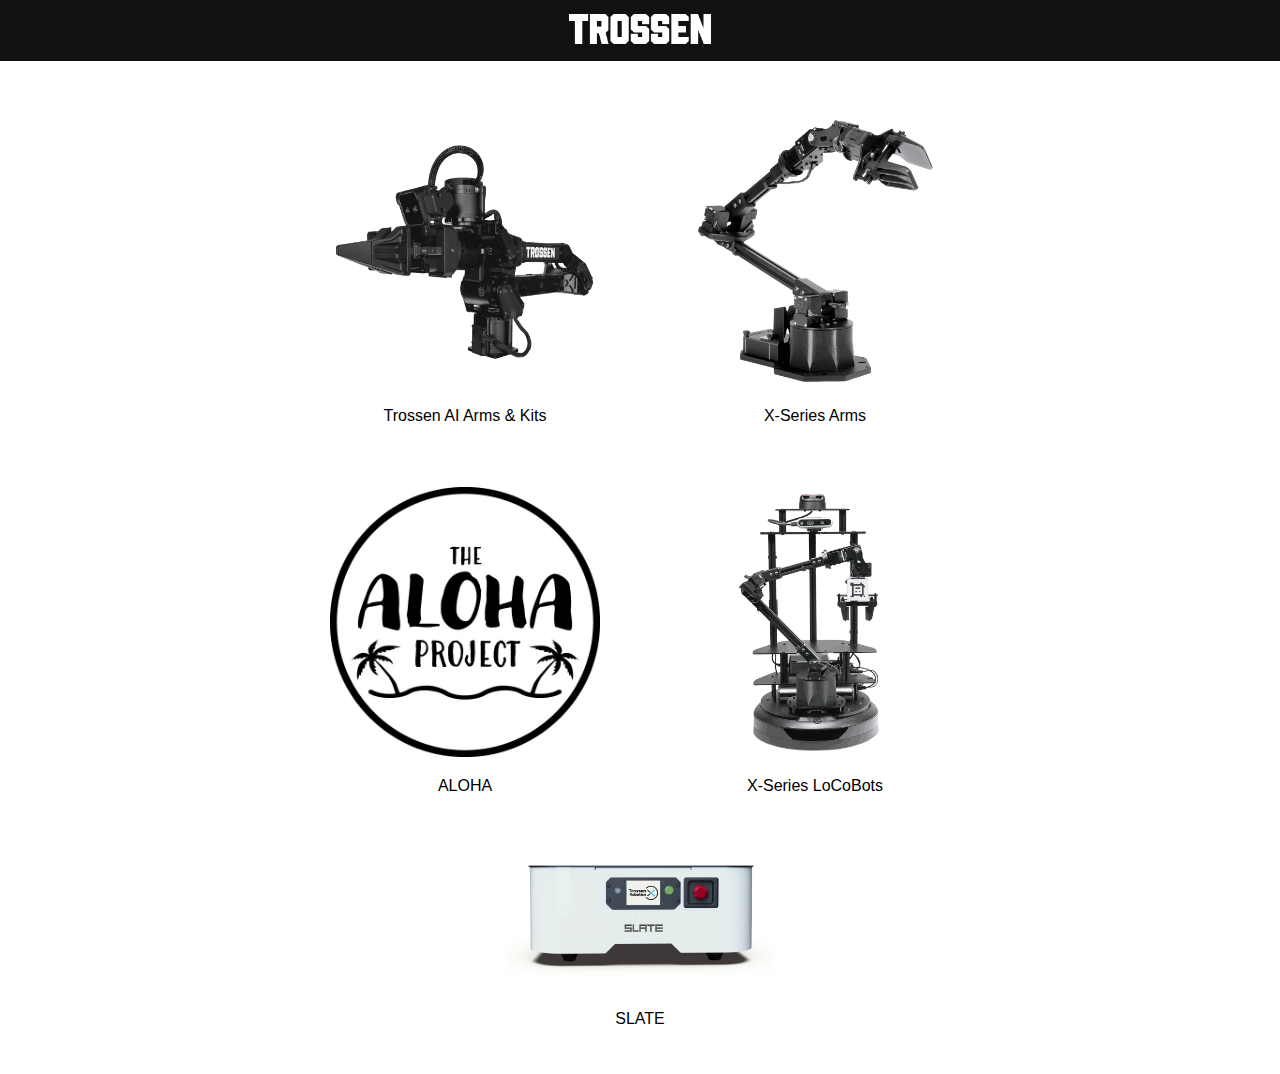
==== commit d8961b7d: "deploy: e4540d5ac473f8240bd8a826f976eaddd3180437" ====
--- a/index.html
+++ b/index.html
@@ -42,7 +42,7 @@
                             alt="Link to Trossen Arm documentation">
                     </a>
 
-                    <p>Trossen Arms</p>
+                    <p>Trossen AI Arms & Kits</p>
                 </figure>
 
                 <figure id="tr_arms_xs">
